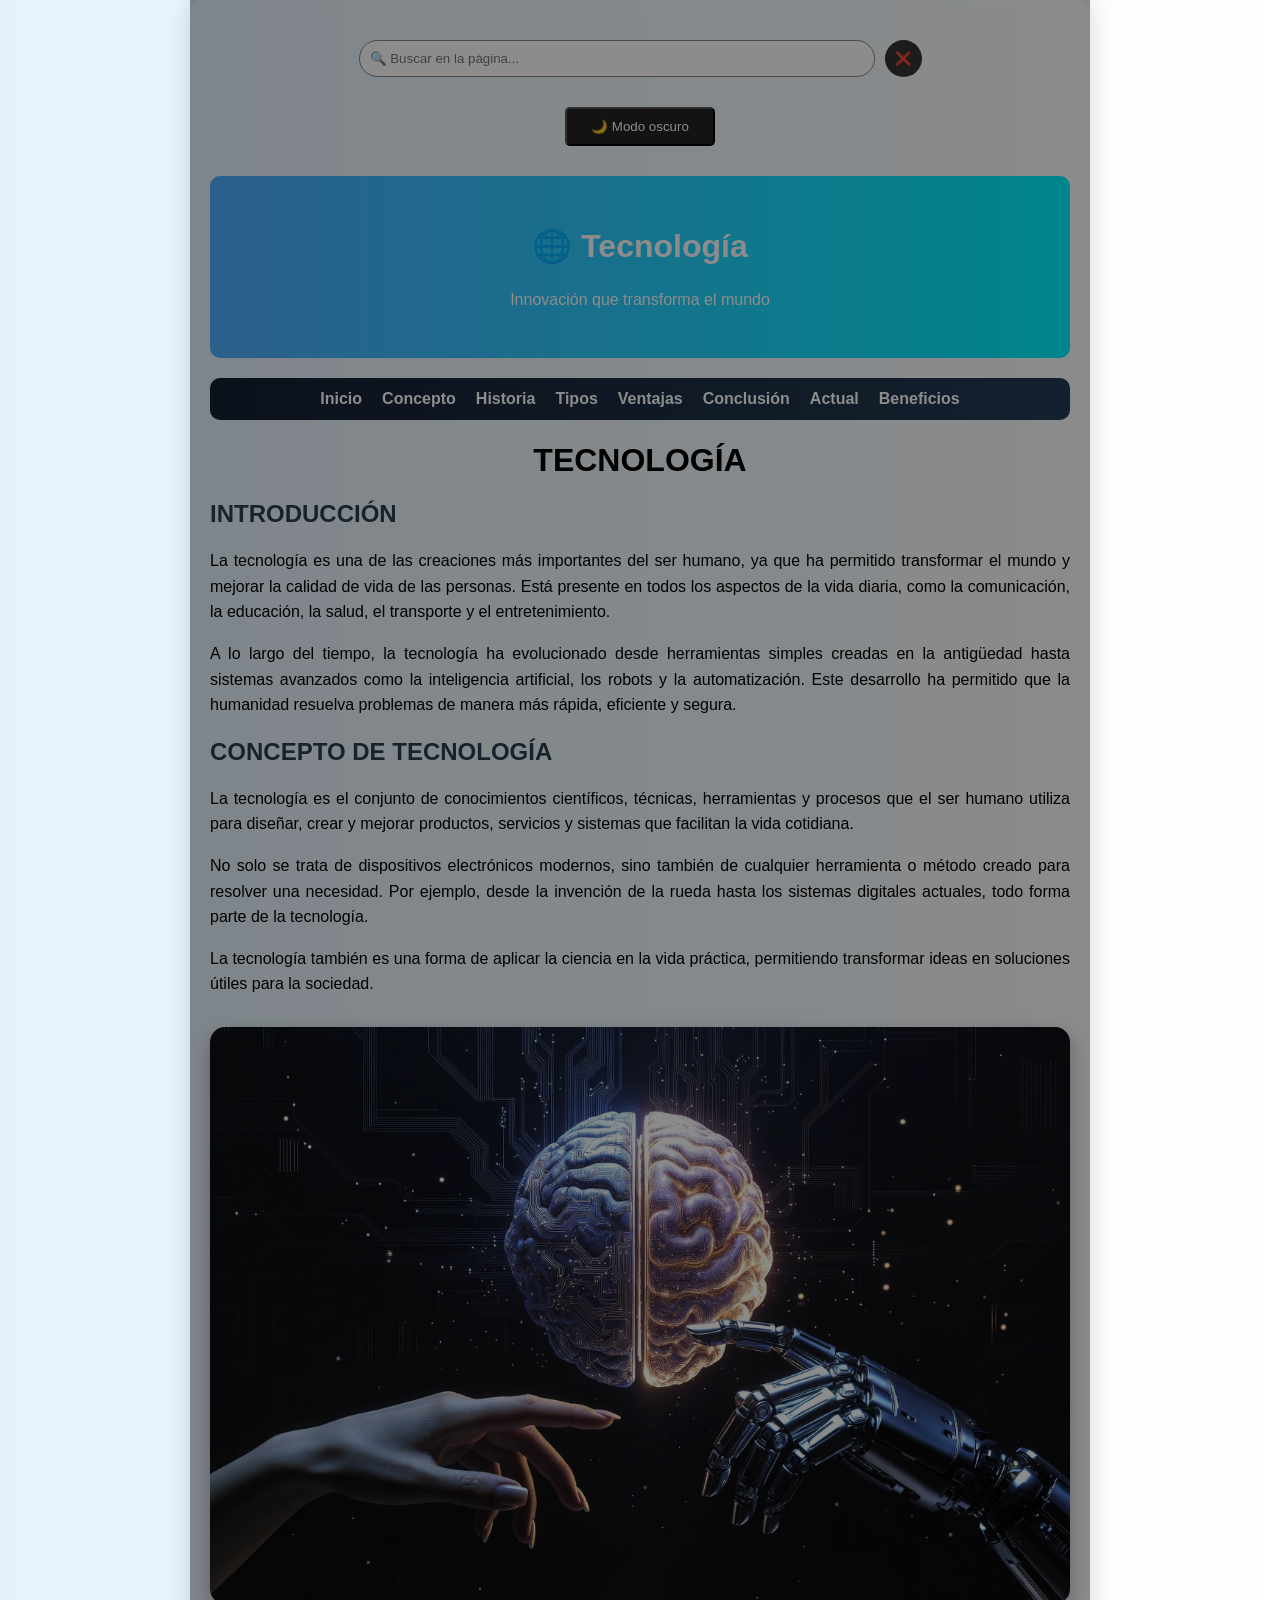
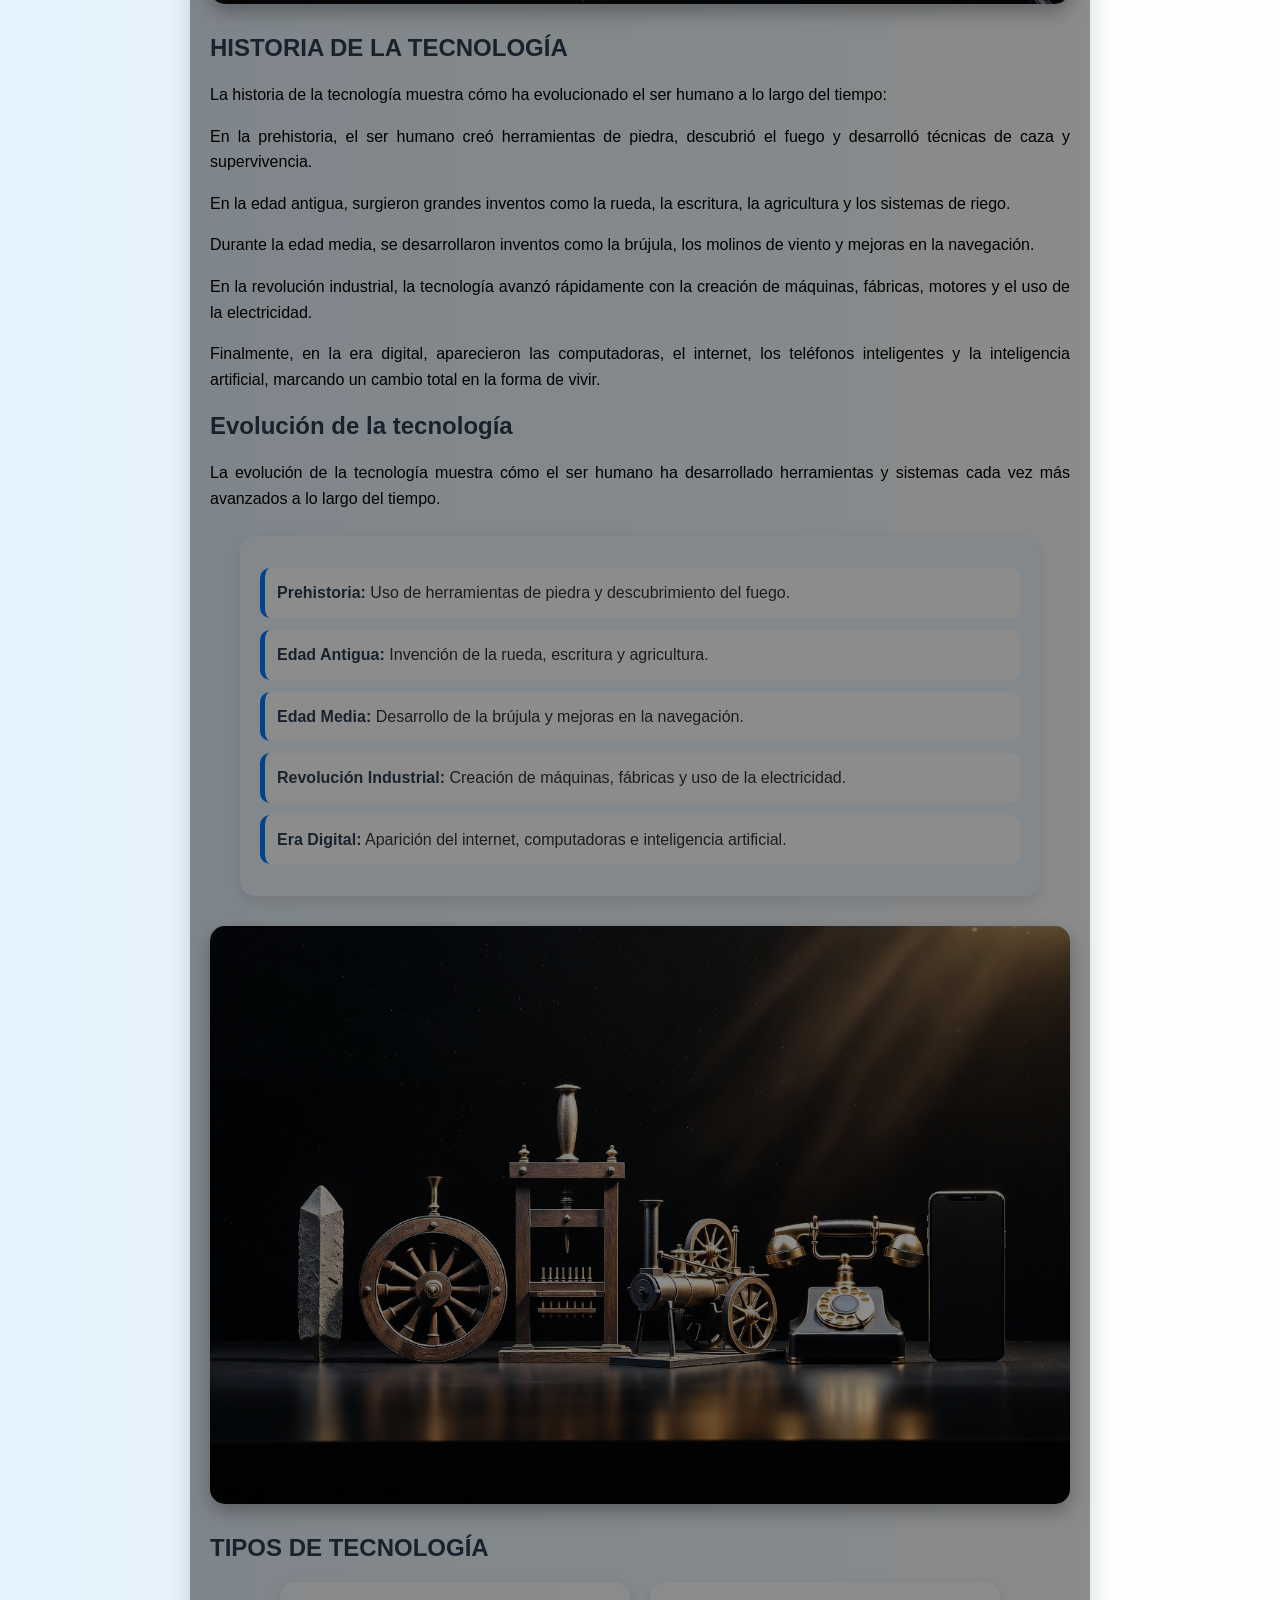
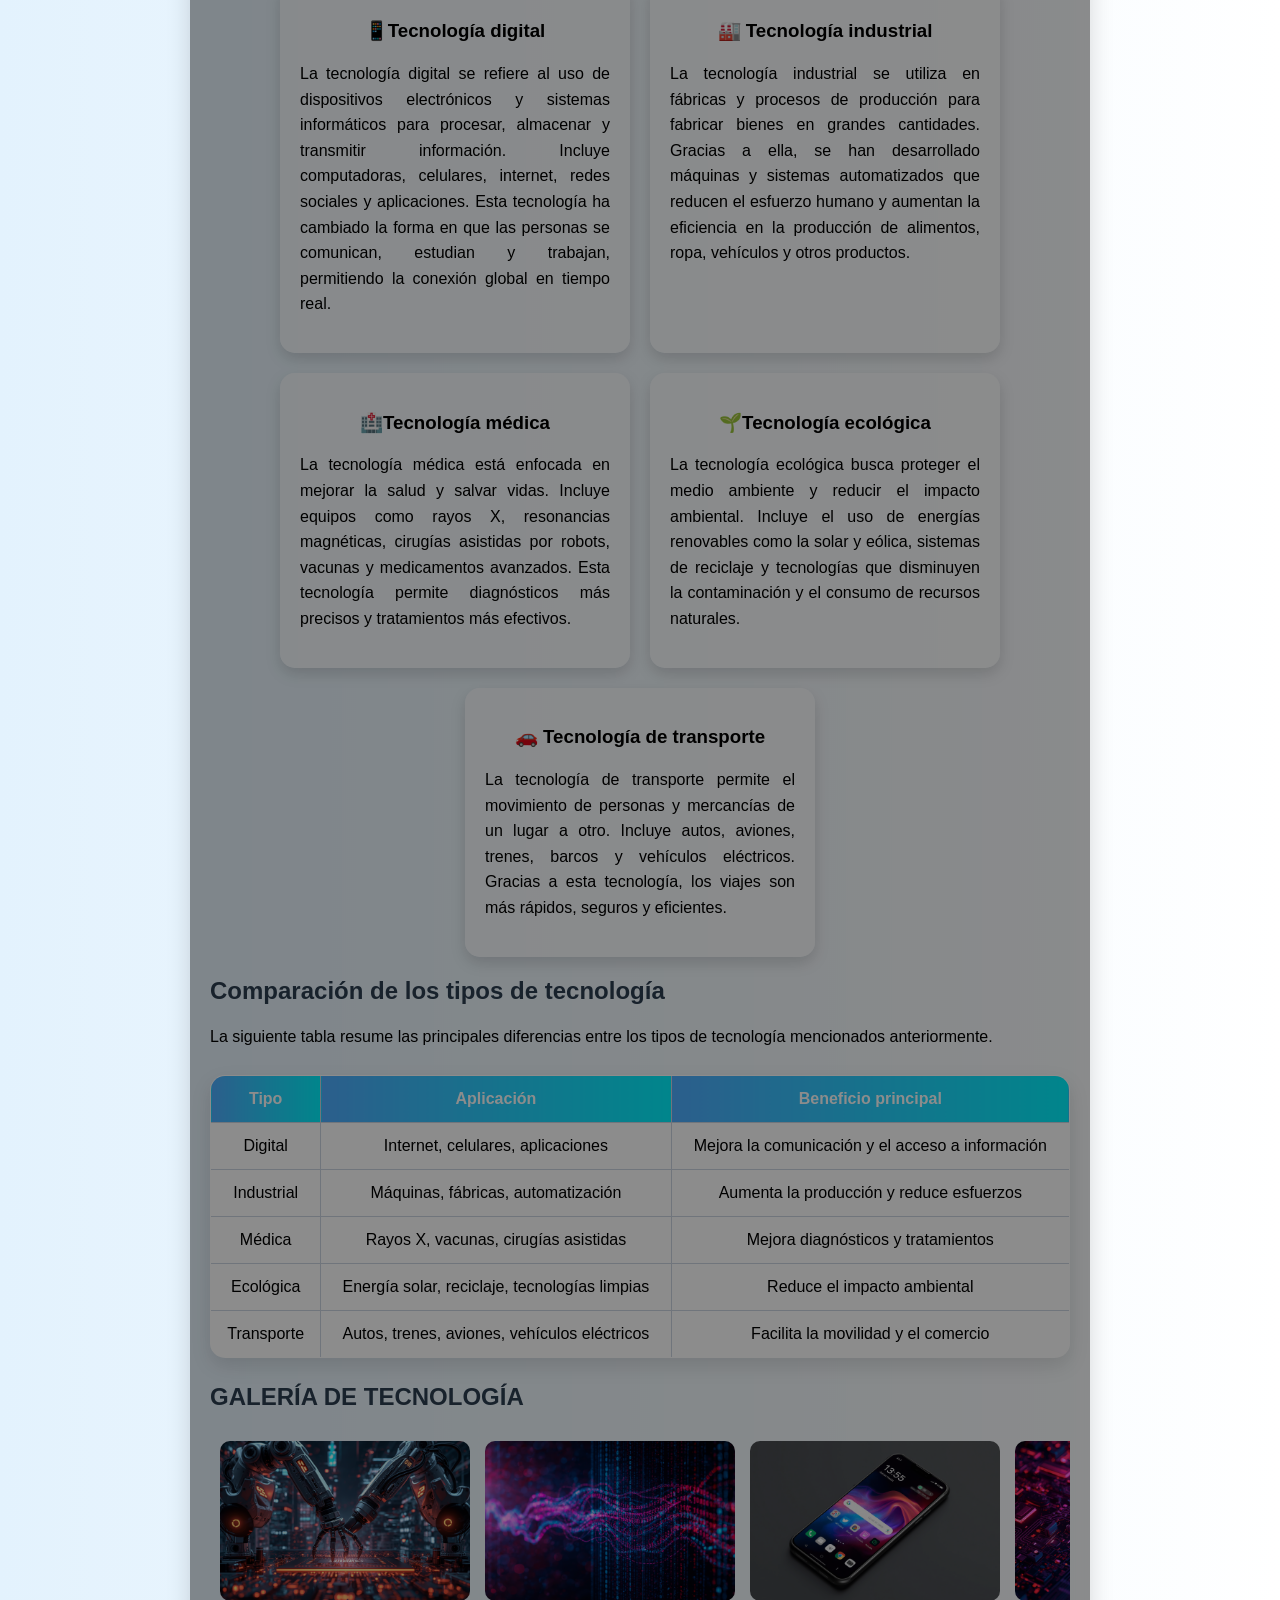
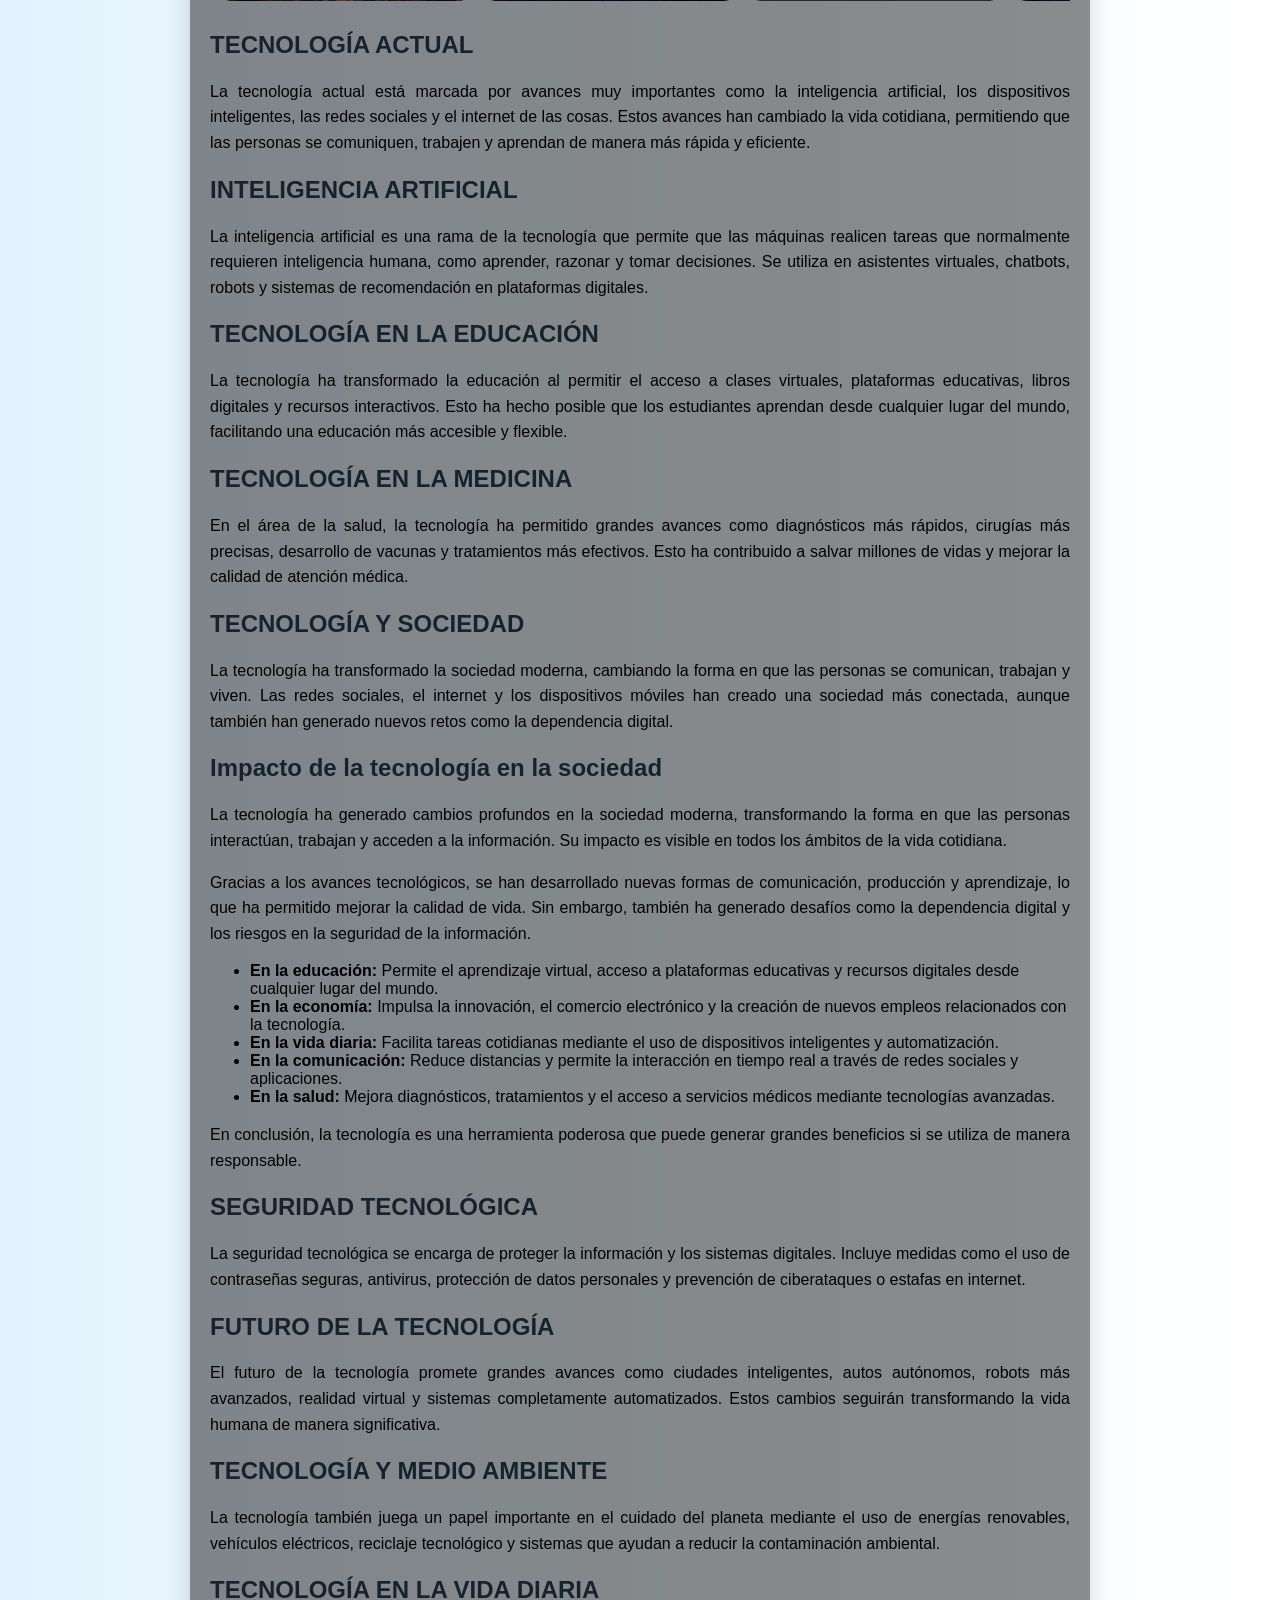
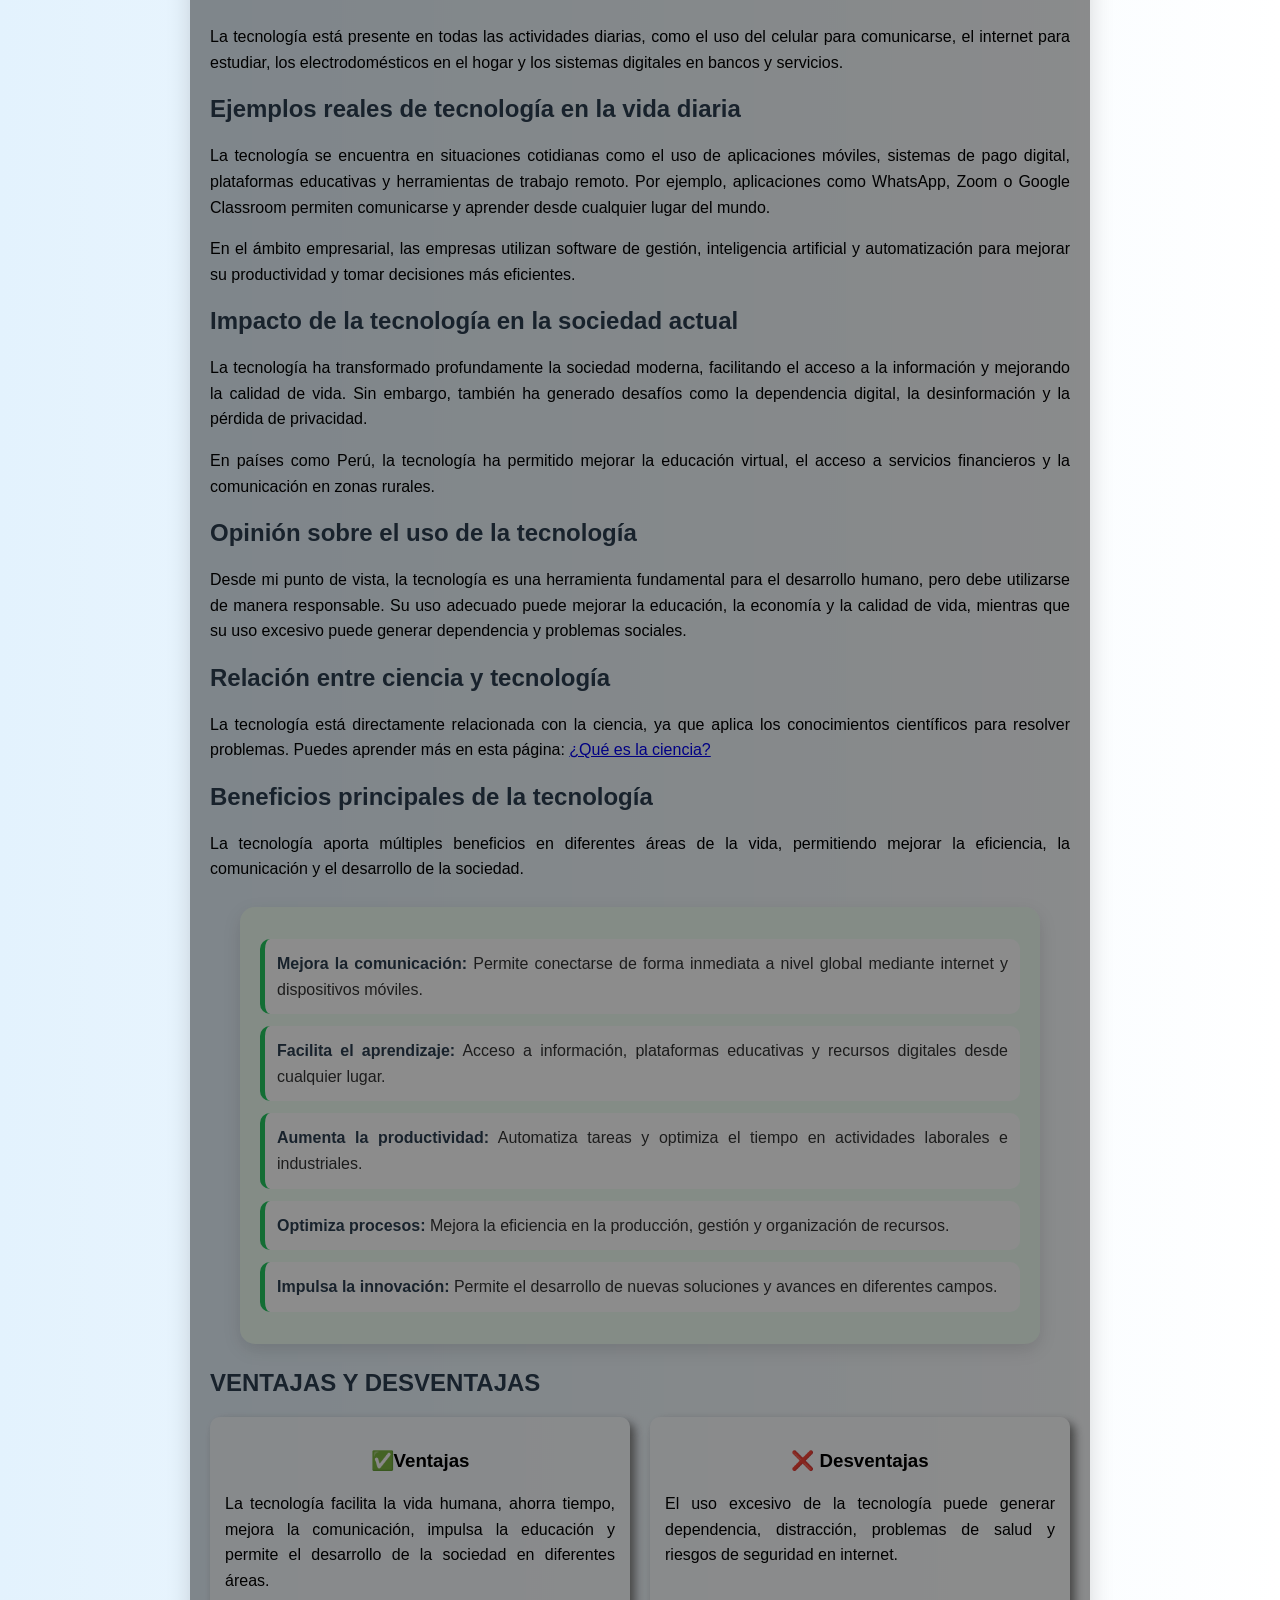
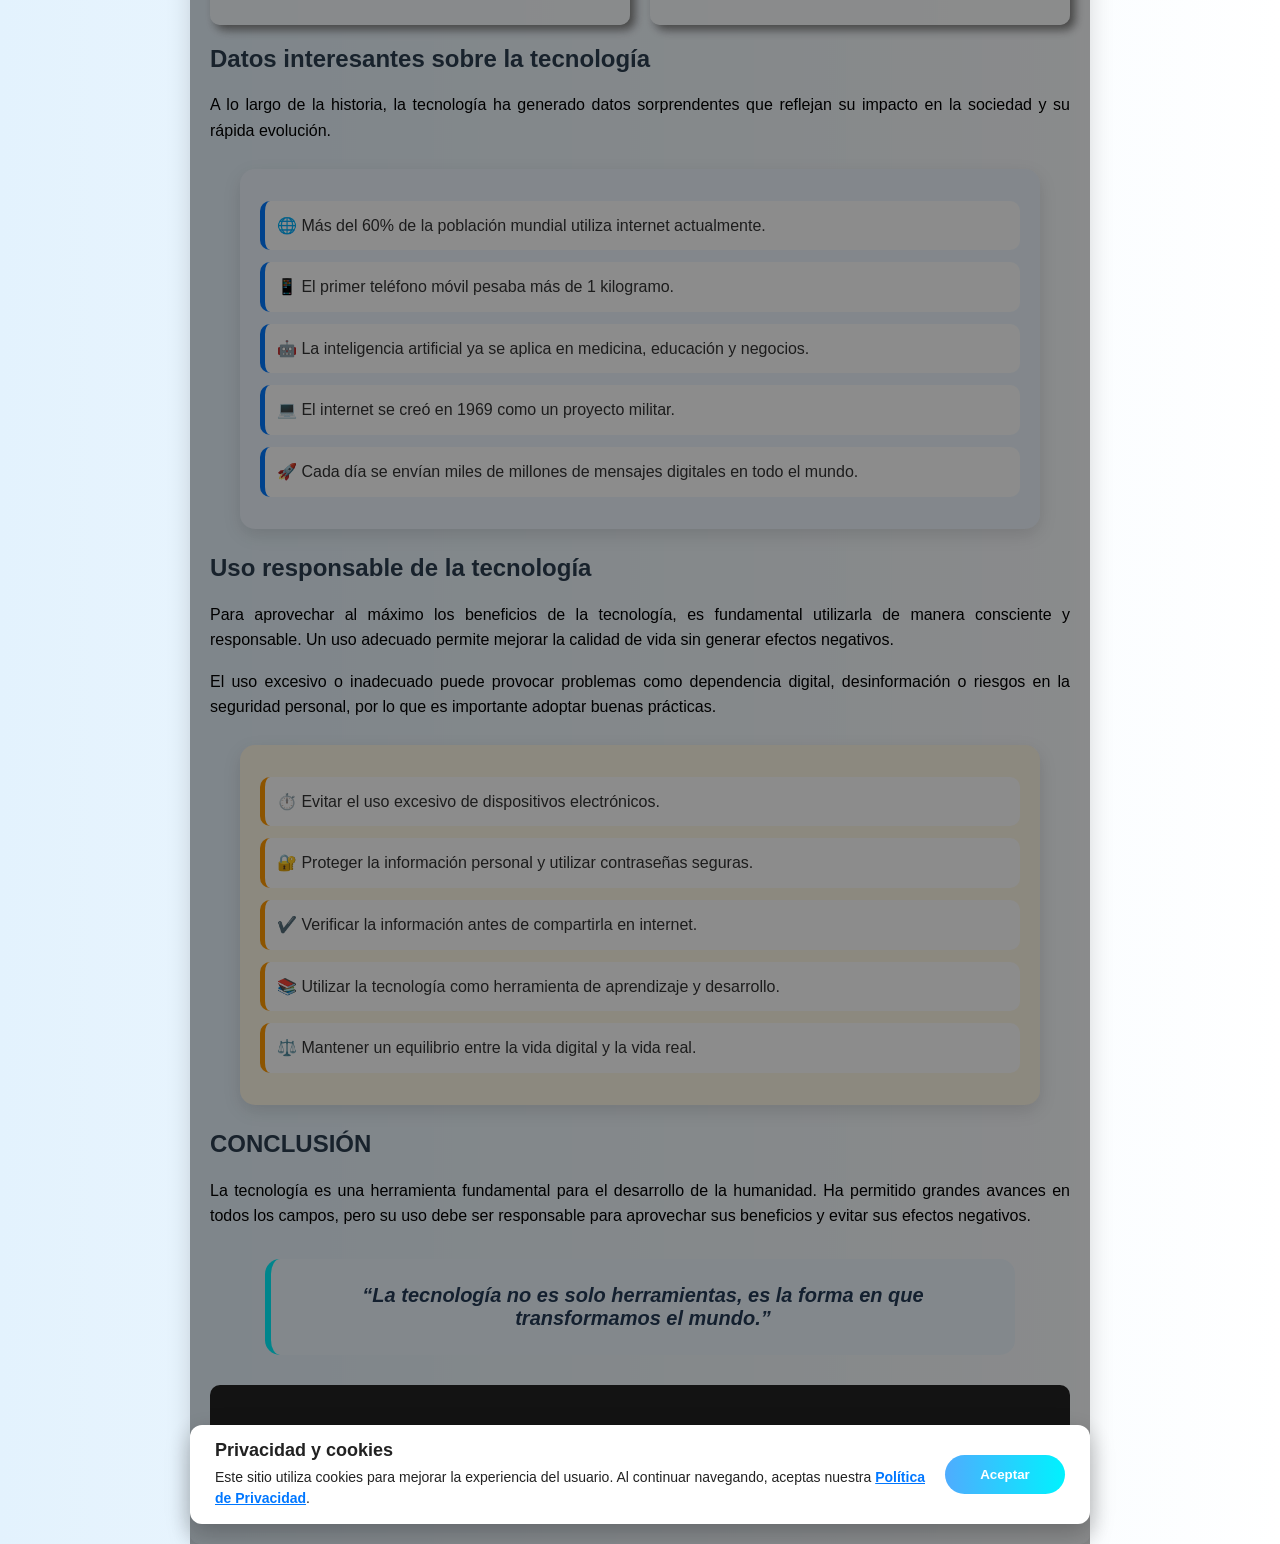
==== index.html @ d9ca6cd4 "Update index.html" ====
<!DOCTYPE html>
<html lang="es">

<head>
<meta charset="UTF-8">
<meta name="viewport" content="width=device-width, initial-scale=1.0">

<title>¿Qué es la tecnología? Concepto, tipos, historia y ejemplos reales</title>

<meta name="description" content="Descubre qué es la tecnología, su historia, tipos y ejemplos reales en la vida diaria. Aprende cómo influye en la educación, salud y sociedad.">

<meta name="keywords" content="qué es la tecnología, tipos de tecnología, historia de la tecnología, ejemplos de tecnología">

<meta name="author" content="TechAndres">

<meta name="robots" content="index, follow">

<link rel="canonical" href="https://tudominio.com/">
<link rel="sitemap" type="application/xml" title="Sitemap" href="sitemap.xml">

<!-- Open Graph -->
<meta property="og:title" content="¿Qué es la tecnología? Explicación completa">
<meta property="og:description" content="Concepto, historia y ejemplos reales de tecnología">
<meta property="og:image" content="tecnologia.jpg">
<meta property="og:type" content="article">

<link rel="stylesheet" href="tecnologia.css">
</head>

<body>
<!-- FONDO OSCURO -->
<div id="fondoCookies"></div>

<!-- BANNER DE COOKIES -->
<div id="cookieBanner" class="cookie-banner">
  <div>
    <strong>Privacidad y cookies</strong>
    <p>
      Este sitio utiliza cookies para mejorar la experiencia del usuario.
      Al continuar navegando, aceptas nuestra
      <a href="privacidad.html">Política de Privacidad</a>.
    </p>
  </div>

  <button onclick="aceptarCookies()">Aceptar</button>
</div>
    <div class="main-container"></div>
    <noscript>Activa JavaScript para una mejor experiencia</noscript>

    <button id="btnTop" aria-label="Volver arriba">⬆</button>

    <div class="buscador-box">
        <input type="text" id="buscador" placeholder="🔍 Buscar en la página..." aria-label="Buscar contenido">
        <button onclick="limpiarBusqueda()">❌</button>
    </div>

    <div id="resultados"></div>

    <button onclick="modoOscuro()" class="btn">🌙 Modo oscuro</button>

    <header class="header">
        <h1>🌐 Tecnología</h1>
        <p class="ino">Innovación que transforma el mundo</p>
    </header>
    <nav>
        <ul>
            <li><a href="#inicio">Inicio</a></li>
            <li><a href="#concepto">Concepto</a></li>
            <li><a href="#historia">Historia</a></li>
            <li><a href="#tipos">Tipos</a></li>
            <li><a href="#ventajas">Ventajas</a></li>
            <li><a href="#conclusion">Conclusión</a></li>
            <li><a href="#actual">Actual</a></li>
            <li><a href="#beneficios">Beneficios</a></li>
        </ul>
    </nav>

    <h1 id="inicio">TECNOLOGÍA</h1>
    <h2>INTRODUCCIÓN</h2>
    <P>La tecnología es una de las creaciones más importantes del ser humano, ya que ha permitido transformar el mundo y mejorar la calidad de vida de las personas. Está presente en todos los aspectos de la vida diaria, como la comunicación, la educación, la salud, el transporte y el entretenimiento.
    </P>
    <P>A lo largo del tiempo, la tecnología ha evolucionado desde herramientas simples creadas en la antigüedad hasta sistemas avanzados como la inteligencia artificial, los robots y la automatización. Este desarrollo ha permitido que la humanidad resuelva problemas de manera más rápida, eficiente y segura.</P>
    <h2 id="concepto">CONCEPTO DE TECNOLOGÍA</h2>
    <P>La tecnología es el conjunto de conocimientos científicos, técnicas, herramientas y procesos que el ser humano utiliza para diseñar, crear y mejorar productos, servicios y sistemas que facilitan la vida cotidiana.</P>
    <P>No solo se trata de dispositivos electrónicos modernos, sino también de cualquier herramienta o método creado para resolver una necesidad. Por ejemplo, desde la invención de la rueda hasta los sistemas digitales actuales, todo forma parte de la tecnología.</P>
    <P>La tecnología también es una forma de aplicar la ciencia en la vida práctica, permitiendo transformar ideas en soluciones útiles para la sociedad.</P>
    <div class="image">
        <img src="tecnologia.jpg" alt="Ejemplo de tecnología moderna en la vida diaria" loading="lazy">
    </div>
    <h2 id="historia">HISTORIA DE LA TECNOLOGÍA</h2>
    <p>La historia de la tecnología muestra cómo ha evolucionado el ser humano a lo largo del tiempo:</p>
    <p>En la prehistoria, el ser humano creó herramientas de piedra, descubrió el fuego y desarrolló técnicas de caza y supervivencia.</p>
    <p>En la edad antigua, surgieron grandes inventos como la rueda, la escritura, la agricultura y los sistemas de riego.</p>
    <p>Durante la edad media, se desarrollaron inventos como la brújula, los molinos de viento y mejoras en la navegación.</p>
    <p>En la revolución industrial, la tecnología avanzó rápidamente con la creación de máquinas, fábricas, motores y el uso de la electricidad.</p>
    <p>Finalmente, en la era digital, aparecieron las computadoras, el internet, los teléfonos inteligentes y la inteligencia artificial, marcando un cambio total en la forma de vivir.</p>
    <h2>Evolución de la tecnología</h2>

    <p>
    La evolución de la tecnología muestra cómo el ser humano ha desarrollado herramientas y sistemas cada vez más avanzados a lo largo del tiempo.
    </p>

    <ul class="timeline">
    <li><strong>Prehistoria:</strong> Uso de herramientas de piedra y descubrimiento del fuego.</li>
    
    <li><strong>Edad Antigua:</strong> Invención de la rueda, escritura y agricultura.</li>
    
    <li><strong>Edad Media:</strong> Desarrollo de la brújula y mejoras en la navegación.</li>
    
    <li><strong>Revolución Industrial:</strong> Creación de máquinas, fábricas y uso de la electricidad.</li>
    
    <li><strong>Era Digital:</strong> Aparición del internet, computadoras e inteligencia artificial.</li>
    </ul>
    <div class="image">
        <img src="historia.jpg" alt="historia">
    </div>
    <h2 id="tipos">TIPOS DE TECNOLOGÍA</h2>
    
    <div class="container">
        <div class="card">
            <h3>📱Tecnología digital</h3>
            <p>La tecnología digital se refiere al uso de dispositivos electrónicos y sistemas informáticos para procesar, almacenar y transmitir información. Incluye computadoras, celulares, internet, redes sociales y aplicaciones. Esta tecnología ha cambiado la forma en que las personas se comunican, estudian y trabajan, permitiendo la conexión global en tiempo real.</p>
        </div>
        <div class="card">
            <h3>🏭 Tecnología industrial</h3>
            <p>La tecnología industrial se utiliza en fábricas y procesos de producción para fabricar bienes en grandes cantidades. Gracias a ella, se han desarrollado máquinas y sistemas automatizados que reducen el esfuerzo humano y aumentan la eficiencia en la producción de alimentos, ropa, vehículos y otros productos.</p>
        </div>
        <div class="card">
            <h3>🏥Tecnología médica</h3>
            <p>La tecnología médica está enfocada en mejorar la salud y salvar vidas. Incluye equipos como rayos X, resonancias magnéticas, cirugías asistidas por robots, vacunas y medicamentos avanzados. Esta tecnología permite diagnósticos más precisos y tratamientos más efectivos.</p>
        </div>
        <div class="card">
            <h3>🌱Tecnología ecológica</h3>
            <p>La tecnología ecológica busca proteger el medio ambiente y reducir el impacto ambiental. Incluye el uso de energías renovables como la solar y eólica, sistemas de reciclaje y tecnologías que disminuyen la contaminación y el consumo de recursos naturales.</p>
        </div>
        <div class="card">
            <h3>🚗 Tecnología de transporte</h3>
            <p>La tecnología de transporte permite el movimiento de personas y mercancías de un lugar a otro. Incluye autos, aviones, trenes, barcos y vehículos eléctricos. Gracias a esta tecnología, los viajes son más rápidos, seguros y eficientes.</p>
        </div>
    </div>
    <!-- tabla -->
    <h2>Comparación de los tipos de tecnología</h2>
    <p>
    La siguiente tabla resume las principales diferencias entre los tipos de tecnología mencionados anteriormente.
    </p>

    <table class="tabla-tech">
    <tr>
        <th>Tipo</th>
        <th>Aplicación</th>
        <th>Beneficio principal</th>
    </tr>
    <tr>
        <td>Digital</td>
        <td>Internet, celulares, aplicaciones</td>
        <td>Mejora la comunicación y el acceso a información</td>
    </tr>
    <tr>
        <td>Industrial</td>
        <td>Máquinas, fábricas, automatización</td>
        <td>Aumenta la producción y reduce esfuerzos</td>
    </tr>
    <tr>
        <td>Médica</td>
        <td>Rayos X, vacunas, cirugías asistidas</td>
        <td>Mejora diagnósticos y tratamientos</td>
    </tr>
    <tr>
        <td>Ecológica</td>
        <td>Energía solar, reciclaje, tecnologías limpias</td>
        <td>Reduce el impacto ambiental</td>
    </tr>
    <tr>
        <td>Transporte</td>
        <td>Autos, trenes, aviones, vehículos eléctricos</td>
        <td>Facilita la movilidad y el comercio</td>
    </tr>
    </table>
    <h2>GALERÍA DE TECNOLOGÍA</h2>
    <div class="galeria-scroll">
        <img src="imagen4.png" alt="tecnología 1">
        <img src="imagen5.png" alt="tecnología 2">
        <img src="imagen6.png" alt="tecnología 3">
        <img src="imagen7.png" alt="tecnología 4">
    </div>
    <h2>TECNOLOGÍA ACTUAL</h2>
    <P>La tecnología actual está marcada por avances muy importantes como la inteligencia artificial, los dispositivos inteligentes, las redes sociales y el internet de las cosas. Estos avances han cambiado la vida cotidiana, permitiendo que las personas se comuniquen, trabajen y aprendan de manera más rápida y eficiente.</P>
    <h2>INTELIGENCIA ARTIFICIAL</h2>
    <P>La inteligencia artificial es una rama de la tecnología que permite que las máquinas realicen tareas que normalmente requieren inteligencia humana, como aprender, razonar y tomar decisiones. Se utiliza en asistentes virtuales, chatbots, robots y sistemas de recomendación en plataformas digitales.</P>
    <h2>TECNOLOGÍA EN LA EDUCACIÓN</h2>
    <P>La tecnología ha transformado la educación al permitir el acceso a clases virtuales, plataformas educativas, libros digitales y recursos interactivos. Esto ha hecho posible que los estudiantes aprendan desde cualquier lugar del mundo, facilitando una educación más accesible y flexible.</P>
    
    <h2>TECNOLOGÍA EN LA MEDICINA</h2>
    <P>En el área de la salud, la tecnología ha permitido grandes avances como diagnósticos más rápidos, cirugías más precisas, desarrollo de vacunas y tratamientos más efectivos. Esto ha contribuido a salvar millones de vidas y mejorar la calidad de atención médica.</P>
    <h2>TECNOLOGÍA Y SOCIEDAD</h2>
    <p>La tecnología ha transformado la sociedad moderna, cambiando la forma en que las personas se comunican, trabajan y viven. Las redes sociales, el internet y los dispositivos móviles han creado una sociedad más conectada, aunque también han generado nuevos retos como la dependencia digital.</P>
    <h2>Impacto de la tecnología en la sociedad</h2>

    <p>
    La tecnología ha generado cambios profundos en la sociedad moderna, transformando la forma en que las personas interactúan, trabajan y acceden a la información. Su impacto es visible en todos los ámbitos de la vida cotidiana.
    </p>

    <p>
    Gracias a los avances tecnológicos, se han desarrollado nuevas formas de comunicación, producción y aprendizaje, lo que ha permitido mejorar la calidad de vida. Sin embargo, también ha generado desafíos como la dependencia digital y los riesgos en la seguridad de la información.
    </p>

    <ul>
    <li><strong>En la educación:</strong> Permite el aprendizaje virtual, acceso a plataformas educativas y recursos digitales desde cualquier lugar del mundo.</li>
    
    <li><strong>En la economía:</strong> Impulsa la innovación, el comercio electrónico y la creación de nuevos empleos relacionados con la tecnología.</li>
    
    <li><strong>En la vida diaria:</strong> Facilita tareas cotidianas mediante el uso de dispositivos inteligentes y automatización.</li>
    
    <li><strong>En la comunicación:</strong> Reduce distancias y permite la interacción en tiempo real a través de redes sociales y aplicaciones.</li>
    
    <li><strong>En la salud:</strong> Mejora diagnósticos, tratamientos y el acceso a servicios médicos mediante tecnologías avanzadas.</li>
    </ul>
    <p>
    En conclusión, la tecnología es una herramienta poderosa que puede generar grandes beneficios si se utiliza de manera responsable.
    </p>
    <h2>SEGURIDAD TECNOLÓGICA</h2>
    <p>La seguridad tecnológica se encarga de proteger la información y los sistemas digitales. Incluye medidas como el uso de contraseñas seguras, antivirus, protección de datos personales y prevención de ciberataques o estafas en internet.</p>
    <h2>FUTURO DE LA TECNOLOGÍA</h2>
    <P>El futuro de la tecnología promete grandes avances como ciudades inteligentes, autos autónomos, robots más avanzados, realidad virtual y sistemas completamente automatizados. Estos cambios seguirán transformando la vida humana de manera significativa.</P>
    <h2>TECNOLOGÍA Y MEDIO AMBIENTE</h2>
    <P>La tecnología también juega un papel importante en el cuidado del planeta mediante el uso de energías renovables, vehículos eléctricos, reciclaje tecnológico y sistemas que ayudan a reducir la contaminación ambiental.</P>
    <h2>TECNOLOGÍA EN LA VIDA DIARIA</h2>
    <p>La tecnología está presente en todas las actividades diarias, como el uso del celular para comunicarse, el internet para estudiar, los electrodomésticos en el hogar y los sistemas digitales en bancos y servicios.</p>
    <h2>Ejemplos reales de tecnología en la vida diaria</h2>

    <p>
    La tecnología se encuentra en situaciones cotidianas como el uso de aplicaciones móviles, sistemas de pago digital, plataformas educativas y herramientas de trabajo remoto. Por ejemplo, aplicaciones como WhatsApp, Zoom o Google Classroom permiten comunicarse y aprender desde cualquier lugar del mundo.
    </p>
    
    <p>
    En el ámbito empresarial, las empresas utilizan software de gestión, inteligencia artificial y automatización para mejorar su productividad y tomar decisiones más eficientes.
    </p>
    <h2>Impacto de la tecnología en la sociedad actual</h2>

    <p>
    La tecnología ha transformado profundamente la sociedad moderna, facilitando el acceso a la información y mejorando la calidad de vida. Sin embargo, también ha generado desafíos como la dependencia digital, la desinformación y la pérdida de privacidad.
    </p>

    <p>
    En países como Perú, la tecnología ha permitido mejorar la educación virtual, el acceso a servicios financieros y la comunicación en zonas rurales.
    </p>
    <h2>Opinión sobre el uso de la tecnología</h2>

    <p>
    Desde mi punto de vista, la tecnología es una herramienta fundamental para el desarrollo humano, pero debe utilizarse de manera responsable. Su uso adecuado puede mejorar la educación, la economía y la calidad de vida, mientras que su uso excesivo puede generar dependencia y problemas sociales.
    </p>
    <h2>Relación entre ciencia y tecnología</h2>

    <p>
    La tecnología está directamente relacionada con la ciencia, ya que aplica los conocimientos científicos para resolver problemas. 
    Puedes aprender más en esta página:
    <a href="ciencia.html">¿Qué es la ciencia?</a>
    </p>
    <h2>Beneficios principales de la tecnología</h2>

    <p>
    La tecnología aporta múltiples beneficios en diferentes áreas de la vida, permitiendo mejorar la eficiencia, la comunicación y el desarrollo de la sociedad.
    </p>

    <ul class="beneficios">
    <li><strong>Mejora la comunicación:</strong> Permite conectarse de forma inmediata a nivel global mediante internet y dispositivos móviles.</li>
    
    <li><strong>Facilita el aprendizaje:</strong> Acceso a información, plataformas educativas y recursos digitales desde cualquier lugar.</li>
    
    <li><strong>Aumenta la productividad:</strong> Automatiza tareas y optimiza el tiempo en actividades laborales e industriales.</li>
    
    <li><strong>Optimiza procesos:</strong> Mejora la eficiencia en la producción, gestión y organización de recursos.</li>
    
    <li><strong>Impulsa la innovación:</strong> Permite el desarrollo de nuevas soluciones y avances en diferentes campos.</li>
    </ul>
    <h2 id="ventajas">VENTAJAS Y DESVENTAJAS</h2>
    <div class="contenedor">
        <div class="rom">
            <h3>✅Ventajas</h3>
            <p>La tecnología facilita la vida humana, ahorra tiempo, mejora la comunicación, impulsa la educación y permite el desarrollo de la sociedad en diferentes áreas.</p>
        </div>
        <div class="rom">
            <h3>❌ Desventajas</h3>
            <p>El uso excesivo de la tecnología puede generar dependencia, distracción, problemas de salud y riesgos de seguridad en internet.</p>
        </div>
    </div>
    <h2>Datos interesantes sobre la tecnología</h2>

    <p>
    A lo largo de la historia, la tecnología ha generado datos sorprendentes que reflejan su impacto en la sociedad y su rápida evolución.
    </p>

    <ul class="datos">
    <li>🌐 Más del 60% de la población mundial utiliza internet actualmente.</li>
    
    <li>📱 El primer teléfono móvil pesaba más de 1 kilogramo.</li>
    
    <li>🤖 La inteligencia artificial ya se aplica en medicina, educación y negocios.</li>
    
    <li>💻 El internet se creó en 1969 como un proyecto militar.</li>
    
    <li>🚀 Cada día se envían miles de millones de mensajes digitales en todo el mundo.</li>
    </ul>
    <h2>Uso responsable de la tecnología</h2>

    <p>
    Para aprovechar al máximo los beneficios de la tecnología, es fundamental utilizarla de manera consciente y responsable. Un uso adecuado permite mejorar la calidad de vida sin generar efectos negativos.
    </p>

    <p>
    El uso excesivo o inadecuado puede provocar problemas como dependencia digital, desinformación o riesgos en la seguridad personal, por lo que es importante adoptar buenas prácticas.
    </p>

    <ul class="responsable">
    <li>⏱️ Evitar el uso excesivo de dispositivos electrónicos.</li>
    
    <li>🔐 Proteger la información personal y utilizar contraseñas seguras.</li>
    
    <li>✔️ Verificar la información antes de compartirla en internet.</li>
    
    <li>📚 Utilizar la tecnología como herramienta de aprendizaje y desarrollo.</li>
    
    <li>⚖️ Mantener un equilibrio entre la vida digital y la vida real.</li>
    </ul>
    <h2 id="conclusion">CONCLUSIÓN</h2>
    <p>La tecnología es una herramienta fundamental para el desarrollo de la humanidad. Ha permitido grandes avances en todos los campos, pero su uso debe ser responsable para aprovechar sus beneficios y evitar sus efectos negativos.</p>
    <blockquote>
    “La tecnología no es solo herramientas, es la forma en que transformamos el mundo.”
    </blockquote>
    <footer>
        <p>© 2026 - Página de Tecnología</p>
        
        <p>
            <a href="privacidad.html">Política de privacidad</a>
            <a href="terminos.html">Términos y condiciones</a>
        </p>
    </footer>
    <div id="barra"></div>
    <script>
    const input = document.getElementById("buscador");
    const resultados = document.getElementById("resultados");
    //Guardar contenido REAL
    let contenidoOriginal = new Map();
    document.querySelectorAll("p, h2, h3").forEach(el => {
        contenidoOriginal.set(el, el.innerHTML);
    });
    input.addEventListener("keyup", buscarTexto);
    function buscarTexto() {
        let texto = input.value.toLowerCase();
        resultados.innerHTML = "";
        if (texto === "") {
            restaurarContenido();
            return;
        } 
        let encontrados = 0;
        document.querySelectorAll("p, h2, h3").forEach(el => {
            let contenido = el.textContent.toLowerCase();
            if (contenido.includes(texto)) {
                encontrados++;

                //crear resultado
                let item = document.createElement("div");
                item.classList.add("item-resultado");
                item.textContent = el.textContent;

                //scroll al hacer click
                item.onclick = () => {
                    el.scrollIntoView({ behavior: "smooth", block: "center"});
                };

                resultados.appendChild(item);

                //resaltar texto
                let original = contenidoOriginal.get(el);
                let textoSeguro = texto.replace(/[.*+?^${}()|[\]\\]/g, "\\$&");
                let regex = new RegExp(`(${textoSeguro})`, "gi");

                el.innerHTML = original.replace(regex, "<span class='resaltado'>$1</span>");
            } else {
                el.innerHTML = contenidoOriginal.get(el);
            }
        });

        if (encontrados === 0) {
            resultados.innerHTML ="<p>No se encontraron resultados</p>";
        }
    }
    function limpiarBusqueda() {
        input.value = "";
        resultados.innerHTML = "";
        restaurarContenido();
    }
    function restaurarContenido() {
        contenidoOriginal.forEach((valor, el) => {
            el.innerHTML = valor;
        });
    }
    </script>
    <script>
    function modoOscuro() {
        document.body.classList.toggle("dark");

        if (document.body.classList.contains("dark")) {
            localStorage.setItem("modo", "oscuro");
        } else {
            localStorage.setItem("modo", "claro");
        }
    }
    window.onload = () => {
        if (localStorage.getItem("modo") === "oscuro"){
            document.body.classList.add("dark");
        }
    };
    </script>
    <script>
    let btn = document.getElementById("btnTop");

    window.addEventListener("scroll", () =>{
        if (document.documentElement.scrollTop > 200) {
            btn.style.display = "block";
        } else {
            btn.style.display = "none";
        }
    });
    btn.onclick = function(){
        window.scrollTo({ top: 0, behavior: "smooth"});
    };
    </script>
    <script>
    window.addEventListener("scroll", ()=> {
        let scrollTop = document.documentElement.scrollTop;
        let altura = document.documentElement.scrollHeight - document.documentElement.clientHeight;
        let progreso = (scrollTop/altura)*100;

        document.getElementById("barra").style.width = progreso + "%"
    });
    </script>
    <script>
    const elementos = document.querySelectorAll("h2, p, .card, .rom, img");
    elementos.forEach(el=> {
        el.classList.add("animar");
    });
    window.addEventListener("scroll", ()=> {
        elementos.forEach(el => {
            let rect = el.getBoundingClientRect();
            
            if (rect.top < window.innerHeight -50){
                el.classList.add("visible")
            }
        });
    });
    </script>


<style>
#fondoCookies {
    position: fixed;
    top: 0;
    left: 0;
    width: 100%;
    height: 100%;
    background: rgba(0,0,0,0.45);
    z-index: 9998;
    pointer-events: none; /* ✔ evita bloquear clics */
}

.cookie-banner {
    position: fixed;
    bottom: 20px;              /* separación del borde */
    left: 50%;
    transform: translateX(-50%);

    width: 100%;
    max-width: 900px;          /* 👈 MISMO ANCHO QUE TU PÁGINA */

    z-index: 999999;

    background: white;
    color: #222;

    padding: 15px 25px;
    border-radius: 12px;       /* 👈 estilo más elegante */

    box-shadow: 0 8px 25px rgba(0,0,0,0.25);

    display: flex;
    justify-content: space-between;
    align-items: center;
    gap: 20px;
}
@keyframes aparecer {
    from {
        transform: translateY(100%);
        opacity: 0;
    }
    to {
        transform: translateY(0);
        opacity: 1;
    }
}

.cookie-banner strong {
    font-size: 18px;
}

.cookie-banner p {
    margin: 6px 0 0;
    font-size: 14px;
    line-height: 1.5;
}

.cookie-banner a {
    color: #0077ff;
    font-weight: bold;
}

.cookie-banner button {
    border: none;
    background: linear-gradient(to right, #4facfe, #00f2fe);
    color: white;
    padding: 12px 26px;
    border-radius: 25px;
    font-weight: bold;
    cursor: pointer;
    min-width: 120px;
}

.cookie-banner button:hover {
    transform: scale(1.05);
}

@media (max-width: 600px) {
    .cookie-banner {
        flex-direction: column;
        text-align: center;
        padding: 20px;
    }
}

</style>
<script>
function aceptarCookies() {
    localStorage.setItem("cookiesAceptadas", "si");

    const banner = document.getElementById("cookieBanner");
    if (banner) banner.style.display = "none";
}
</script>

</script>
</body>
</html>
---- tecnologia.css ----
body {
    font-family: Arial, Helvetica, sans-serif;/* Tipo de letra */
    padding: 20px;
    margin: auto;
    max-width: 900px;
     /*color de fondo*/
    color: black; /* color del texto*/
    box-shadow: 0px 0px 25px rgba(0, 0, 0, 0.15);
    border-radius: 10px;
    background: linear-gradient(to right, #e3f2fd, #ffffff);
    -webkit-font-smoothing: antialiased;
    backdrop-filter: blur(6px);
    transition: background 0.4s, color 0.4s;
}
.header {
    text-align: center;
    padding: 30px 20px;
    background: linear-gradient(to right, #4facfe, #00f2fe);
    color: white;
    border-radius: 10px;
    margin-bottom: 20px;
}
.ino {
    text-align: center;
}
h1 {
    text-align: center; /* centra el texto*/
}
.image {
    display: flex;
    justify-content: center;
    margin: 30px 0;
}
.extra {
    display: none;
}
.image img {
    max-width: 100%;
    border-radius: 15px;
    box-shadow: 0px 8px 20px rgba(0, 0, 0, 0.3);
    transition: 0.3s;
}
.image img:hover {
    transform: scale(1.03);
}
h2 {
    margin-top: 20px; /* espacio arriba del texto*/
    color: #2c3e50;
}
p {
    text-align: justify; /*Alinea el texto como en libros*/
    line-height: 1.6;/* espacio entre lineas (mejora lectura)*/
}
.container {
    display: flex;
    flex-wrap: wrap;
    justify-content: center;
    gap: 20px;
}
.card {
    flex: 1 1 300px;
    max-width: 350px;
    background-color: #eef1f5;
    padding: 20px;
    border-radius: 15px;
    box-shadow: 0px 6px 15px rgba(0, 0, 0, 0.15);
    transition: all 0.3s ease;
}
.card:hover {
    transform: translateY(-10px) scale(1.03) rotate(5deg);
}
/* efecto de tarjeta*/
.contenedor {
    display: flex;
    justify-content: space-between;
    gap: 20px;
}  
.rom {
    background-color: #eef1f5;
    padding: 15px;
    border-radius: 10px;
    box-shadow: 5px 5px 10px gray;
    transition: 0.3s;
    width: 50%;
}
.card, .rom {
    transition: all 0.3s ease;
    background: rgba(255, 255, 255, 0.6);
    backdrop-filter: blur(10px);
}
.rom:hover {
    transform: translateY(-10px);
    box-shadow: 10px 10px 20px black;
}
.card:hover, .rom:hover {
    transform: translateY(-8px) scale(1.02);
    box-shadow: 0px 10px 25px rgba(0, 0, 0, 0.3);
}
h3 {
    text-align: center;
}
nav {
    background: linear-gradient(to right, #141e30, #243b55);
    padding: 12px;
    position: sticky;
    top: 0;
    border-radius: 10px;
    z-index: 1000;
}
nav ul {
    list-style: none;
    display: flex;
    justify-content: center;
    gap: 20px;
    margin: 0;
    padding: 0;
}
nav ul li a {
    color: white;
    text-decoration: none;
    font-weight: bold;
    transition: 0.3s;
    position: relative;
}
nav ul li a::after {
    content: "";
    position: absolute;
    width: 0%;
    height: 2px;
    background: #00f2fe;
    left: 0;
    bottom: -3px;
    transition: 0.3s;
}
nav ul li a:hover {
    color: #00f2fe;
    transform: scale(1.1);
}
nav ul li a:hover::after {
    width: 100%;
}
.galeria-scroll {
    display: flex;
    overflow-x: auto;
    gap: 15px;
    padding: 10px;
    scroll-behavior: smooth;
    scroll-snap-type: x mandatory;
    scroll-padding: 10px;
}
.galeria-scroll img {
    min-width: 250px;
    height: 160px;
    object-fit: cover;
    border-radius: 10px;
    flex: 0 0 auto;
    transition: 0.3s;
    scroll-snap-align: center;
}
.galeria-scroll img:hover {
    transform: scale(1.05);
}
.galeria-scroll::-webkit-scrollbar{
    display: none;
}
.card, .rom, .image img, .galeria-scroll, .btn{
    transition: all 0.3s ease;
}
img {
    display: block;
}
.btn {
    display: block;
    width: 150px;
    margin: 30px auto;
    padding: 10px;
    text-align: center;
    background-color: #222;
    color: white;
    text-decoration: none;
    border-radius: 5px;
    cursor: pointer;
}
.btn:hover {
    background-color: black;
    transform: scale(1.05);
}
footer {
    margin-top: 30px;
    padding: 20px;
    text-align: center;
    background-color: #222;
    color: white;
    border-radius: 10px;
}
html {
    scroll-behavior: smooth;
}
.dark {
    background: linear-gradient(to right, #0f2027, #203a43, #2c5364);
    color: white;
}
.dark h2 {
    color: #00f2fe;
}
.dark .card, .dark .rom, .dark nav, .dark footer {
    background-color: #1e1e1e;
}
.dark .card, .dark .rom, .dark .item-resultado {
    background: #1e1e1e;
    color: white;
}
.dark nav {
    background: black;
}
.dark footer {
    background: black;
}
.buscador-box {
    display: flex;
    justify-content: center;
    gap: 10px;
    margin: 20px 0;
}
#buscador {
    width: 60%;
    padding: 10px;
    outline: none;
    border-radius: 20px;
    border: 1px solid gray;
}
#buscador:focus {
    border-color: #00f2fe;
    box-shadow: 0px 0px 10px #00f2fe;
}
.buscador-box button {
    padding: 10px;
    border-radius: 50%;
    border: none;
    background: #333;
    color: white;
    cursor: pointer;
}
#resultados {
    max-width: 800px;
    margin: auto;
}
.item-resultado {
    background: #eef1f5;
    padding: 10px;
    margin: 5px 0;
    border-radius: 10px;
    cursor: pointer;
    transition: 0.3s;
}
.item-resultado:hover {
    background: #dce3ea;
}
.resaltado {
    background-color: yellow;
    font-weight: bold;
}
#btnTop {
    position: fixed;
    bottom: 20px;
    right: 20px;
    background: #222;
    color: white;
    border: none;
    padding: 12px 15px;
    border-radius: 50%;
    cursor: pointer;
    display: none;
    z-index: 1000;
    box-shadow: 0px 4px 15px rgba(0, 0, 0, 0.4);
    transition:0.3s;
    transition: all 0.3s ease, transform 0.4s;
}
#btnTop:hover {
    background: black;
    transform: scale(1.2) rotate(10deg);
}
#barra {
    position: fixed;
    top: 0;
    left: 0;
    height: 5px;
    background: #00f2fe;
    width: 0%;
    z-index: 2000;
}

* {
    box-sizing: border-box;
}
@media (max-width: 600px){
    .contenedor {
        flex-direction: column;
    }
    .rom {
        width: 100%;
    }
    .container {
        flex-direction: column;
        align-items: center;
    }
}
.tabla-tech {
    width: 100%;
    border-collapse: collapse;
    margin: 25px auto;
    background: white;
    border-radius: 15px;
    overflow: hidden;
    box-shadow: 0 8px 20px rgba(0,0,0,0.12);
}

.tabla-tech th {
    background: linear-gradient(to right, #4facfe, #00f2fe);
    color: white;
    padding: 14px;
    text-align: center;
}

.tabla-tech td {
    padding: 14px;
    border-bottom: 1px solid #ddd;
    text-align: center;
}

.tabla-tech tr:hover {
    background: #eef7ff;
}

/* LISTAS PROFESIONALES */
.timeline,
.beneficios,
.datos,
.responsable {
    max-width: 800px;
    margin: 25px auto;
    padding: 20px;
    border-radius: 15px;
    list-style: none;
    box-shadow: 0 6px 18px rgba(0,0,0,0.12);
}

.timeline {
    background: #eef7ff;
}

.beneficios {
    background: #f0fff4;
}

.datos {
    background: #eef6ff;
}

.responsable {
    background: #fff8e6;
}

.timeline li,
.beneficios li,
.datos li,
.responsable li {
    margin: 12px 0;
    padding: 12px;
    border-radius: 10px;
    background: white;
    line-height: 1.6;
    transition: 0.3s;
}

.timeline li {
    border-left: 5px solid #0077ff;
}

.beneficios li {
    border-left: 5px solid #22c55e;
}

.datos li {
    border-left: 5px solid #0077ff;
}

.responsable li {
    border-left: 5px solid #ff9800;
}

.timeline li:hover,
.beneficios li:hover,
.datos li:hover,
.responsable li:hover {
    transform: translateX(6px);
    box-shadow: 0 5px 15px rgba(0,0,0,0.12);
}

/* FRASE FINAL */
blockquote {
    margin: 30px auto;
    padding: 25px;
    max-width: 750px;
    text-align: center;
    font-size: 20px;
    font-weight: bold;
    font-style: italic;
    color: #243b55;
    background: #eef7ff;
    border-left: 6px solid #00f2fe;
    border-radius: 15px;
}

/* MODO OSCURO PARA NUEVAS SECCIONES */
.dark .tabla-tech {
    background: #1e1e1e;
    color: white;
}

.dark .tabla-tech td {
    border-bottom: 1px solid #444;
}

.dark .tabla-tech tr:hover {
    background: #2c5364;
}

.dark .timeline,
.dark .beneficios,
.dark .datos,
.dark .responsable,
.dark blockquote {
    background: #1e1e1e;
    color: white;
}

.dark .timeline li,
.dark .beneficios li,
.dark .datos li,
.dark .responsable li {
    background: #2c2c2c;
    color: white;
}
/* CUADRO VISIBLE PARA LA TABLA */
.tabla-tech th,
.tabla-tech td {
    border: 1px solid #cbd5e1;
}

.tabla-tech {
    border: 1px solid #cbd5e1;
}

/* Para que no se pegue el texto en columnas largas */
.tabla-tech td {
    vertical-align: middle;
}

/* Modo oscuro */
.dark .tabla-tech th,
.dark .tabla-tech td {
    border: 1px solid #475569;
}

/* RESPONSIVE TABLA */
@media (max-width: 600px) {
    .tabla-tech {
        font-size: 13px;
    }

    .tabla-tech th,
    .tabla-tech td {
        padding: 10px;
    }

    #buscador {
        width: 80%;
    }

    nav ul {
        flex-wrap: wrap;
        gap: 10px;
    }
}
/* UNIFICAR TEXTO NUEVO CON EL ANTIGUO */
.timeline li,
.beneficios li,
.datos li,
.responsable li {
    text-align: justify;   /* 👈 igual que párrafos */
    font-size: 16px;       /* 👈 mismo tamaño */
    color: #333;           /* 👈 mismo color */
    font-family: Arial, Helvetica, sans-serif;
}

/* TÍTULOS CONSISTENTES */
.timeline strong,
.beneficios strong,
.datos strong,
.responsable strong {
    color: #2c3e50;
}

/* ESPACIADO IGUAL A PÁRRAFOS */
.timeline,
.beneficios,
.datos,
.responsable {
    line-height: 1.6;
}

/* CORRECCIÓN DE TEXTO EN MODO OSCURO */
.dark .timeline strong,
.dark .beneficios strong,
.dark .datos strong,
.dark .responsable strong {
    color: #00f2fe;
}

.dark .timeline li,
.dark .beneficios li,
.dark .datos li,
.dark .responsable li {
    color: #f1f5f9;
}

.dark p {
    color: #f1f5f9;
}

.dark h1,
.dark h3 {
    color: #ffffff;
}
/* TITULOS DENTRO DE LISTAS EN MODO OSCURO */
.dark ul li strong {
    color: #00f2fe;  /* azul claro visible */
}

/* TEXTO GENERAL DE LISTAS */
.dark ul li {
    color: #e2e8f0; /* blanco suave */
}
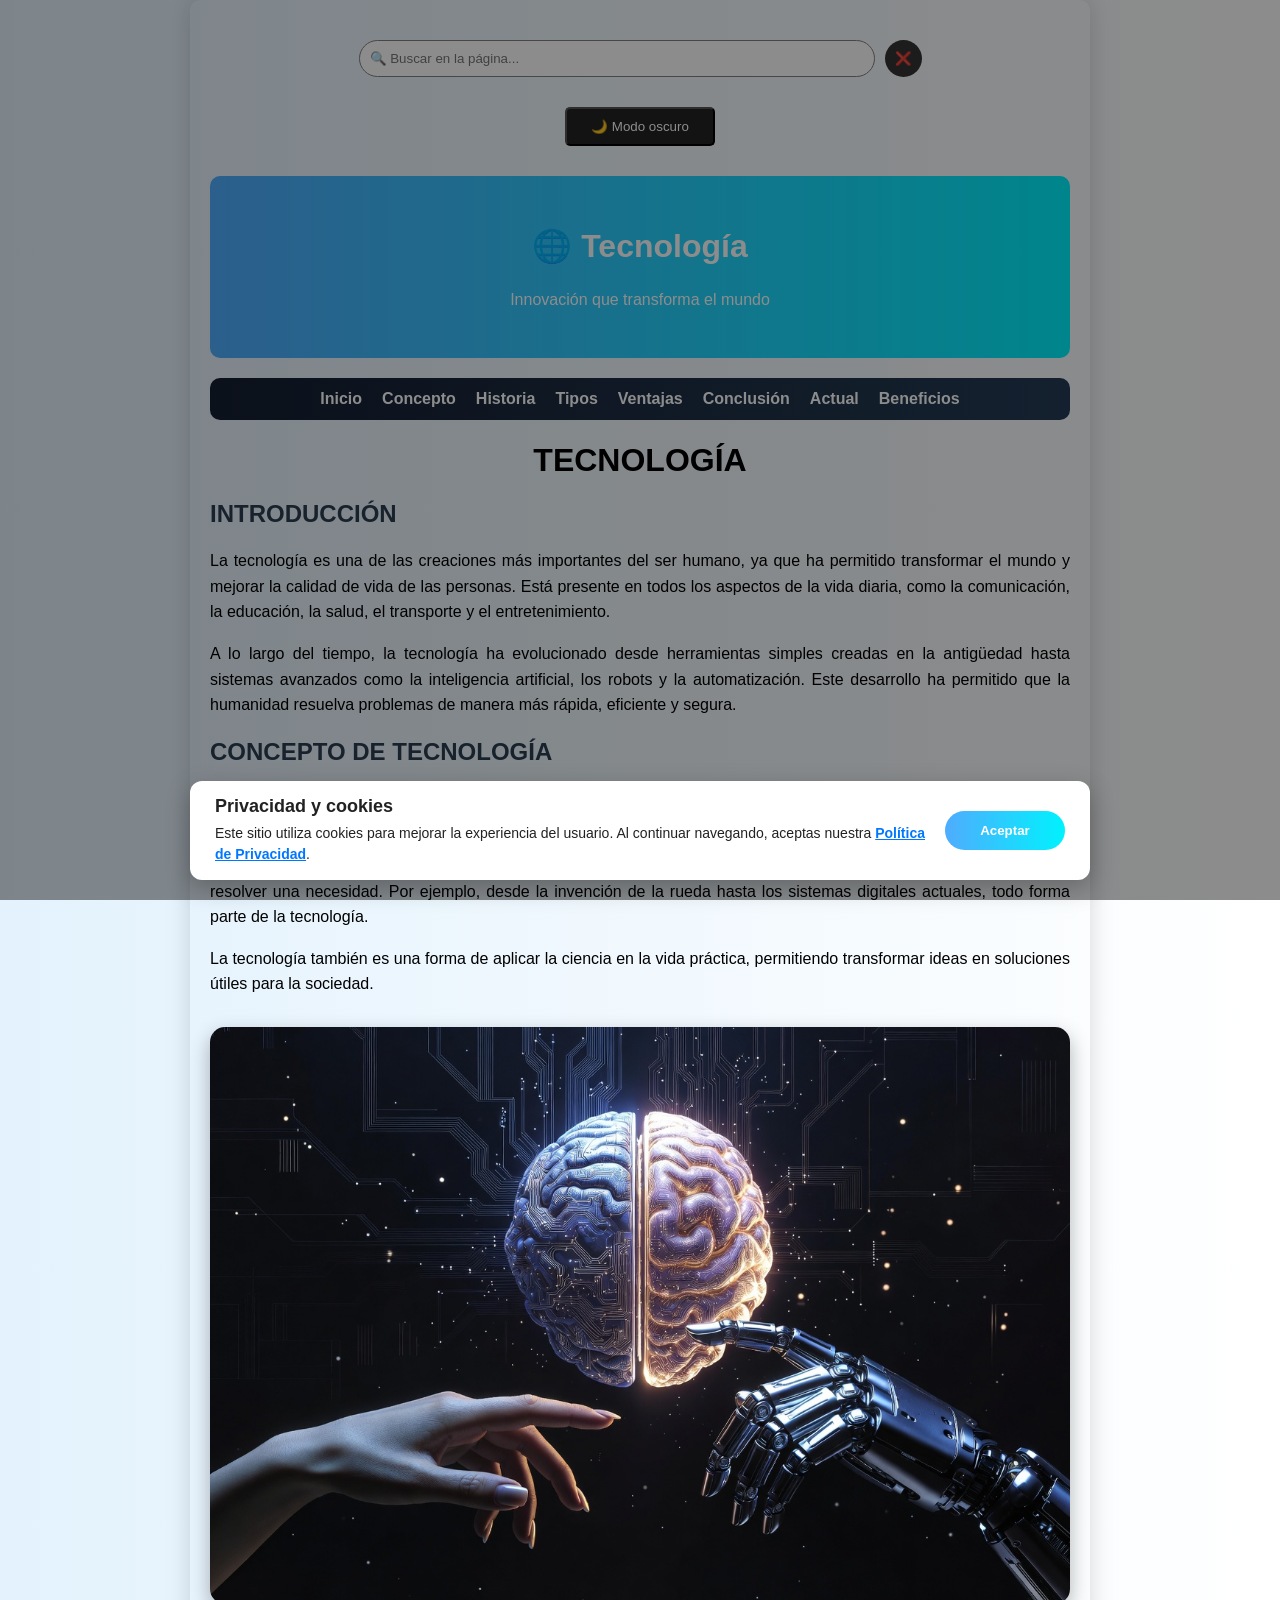
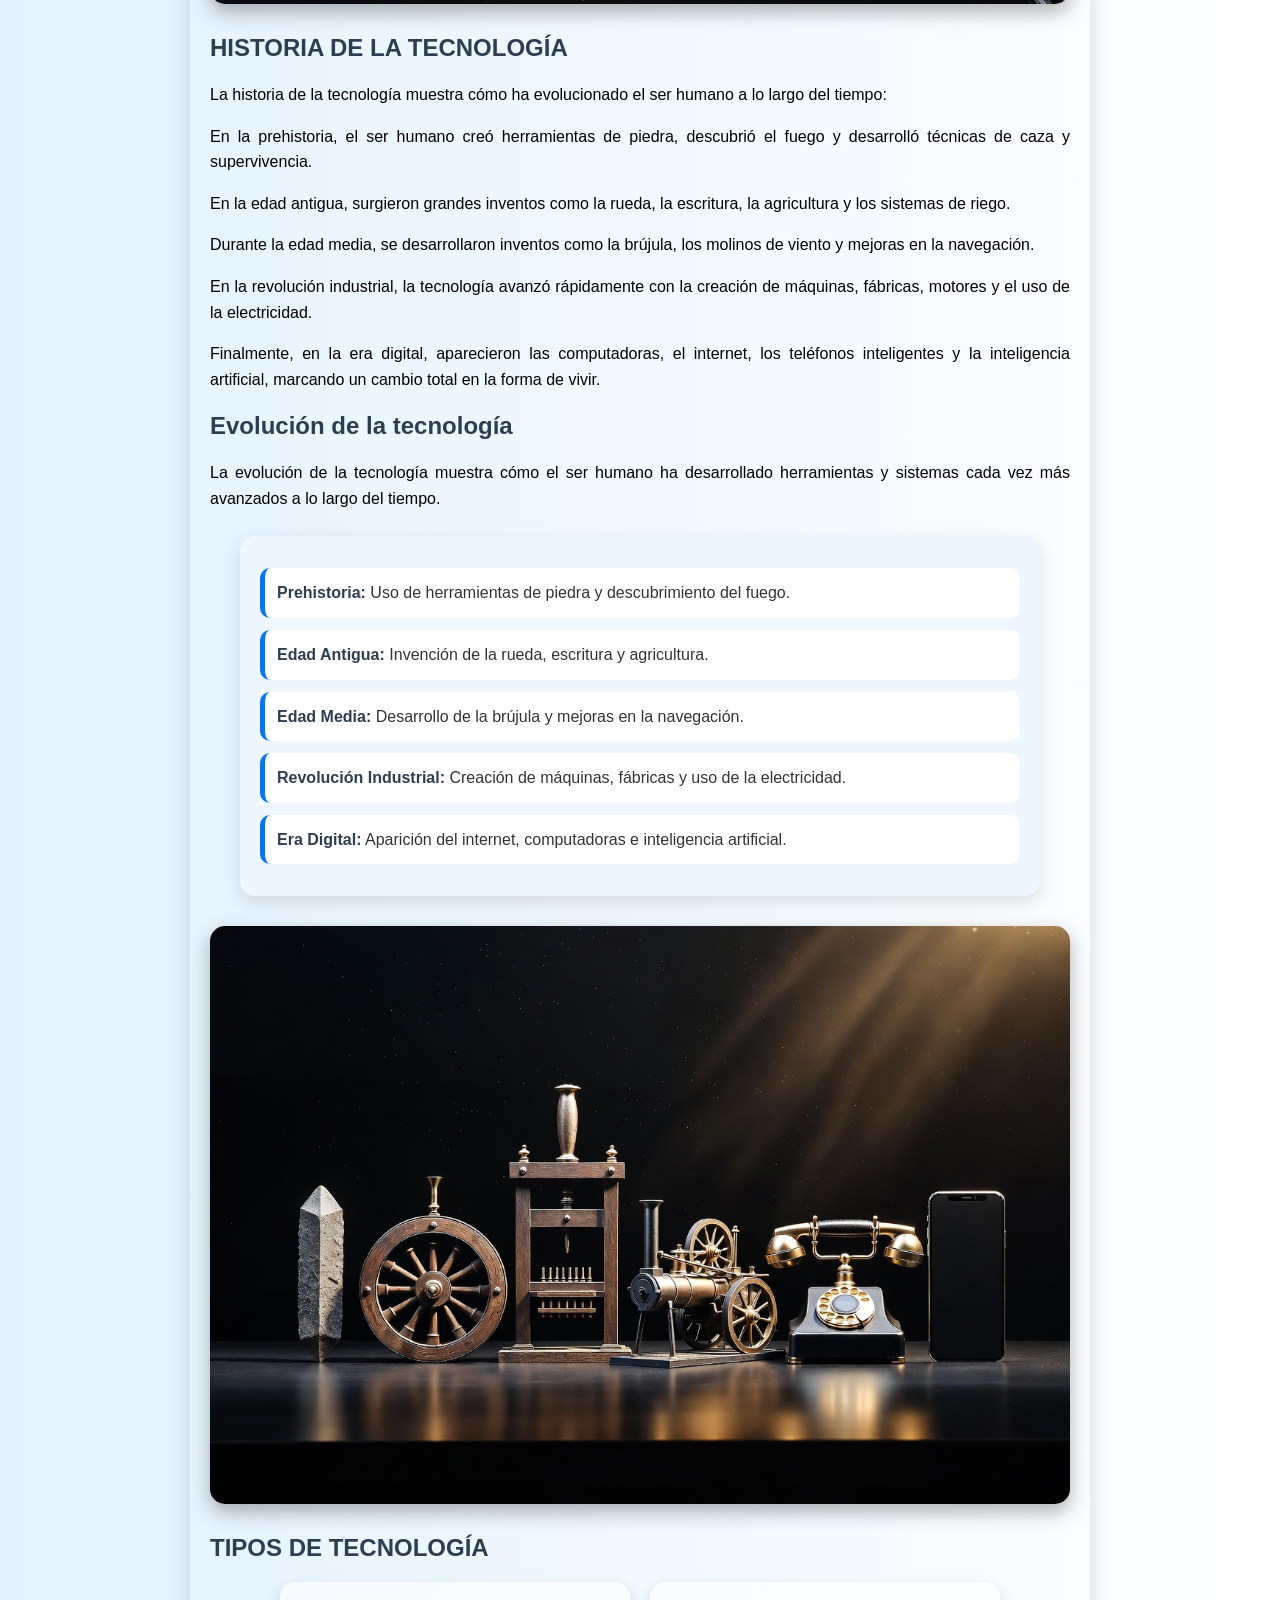
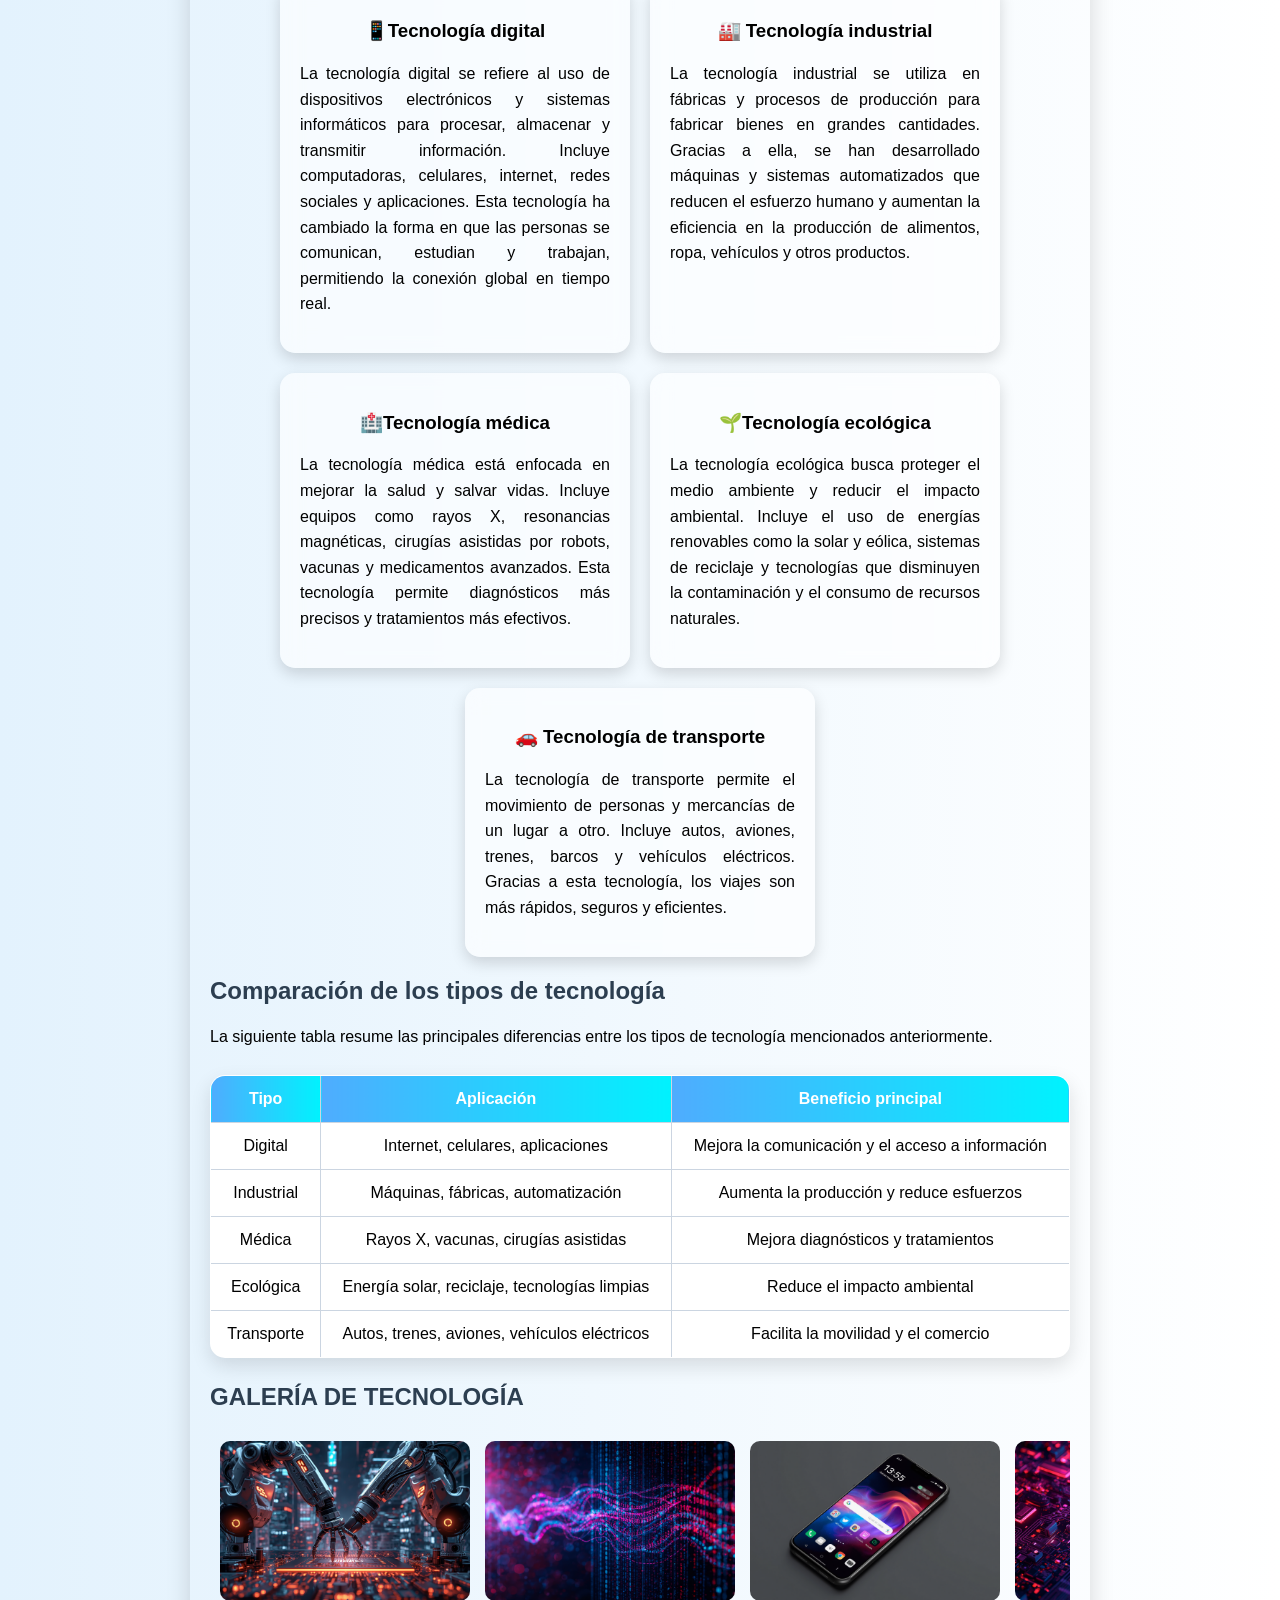
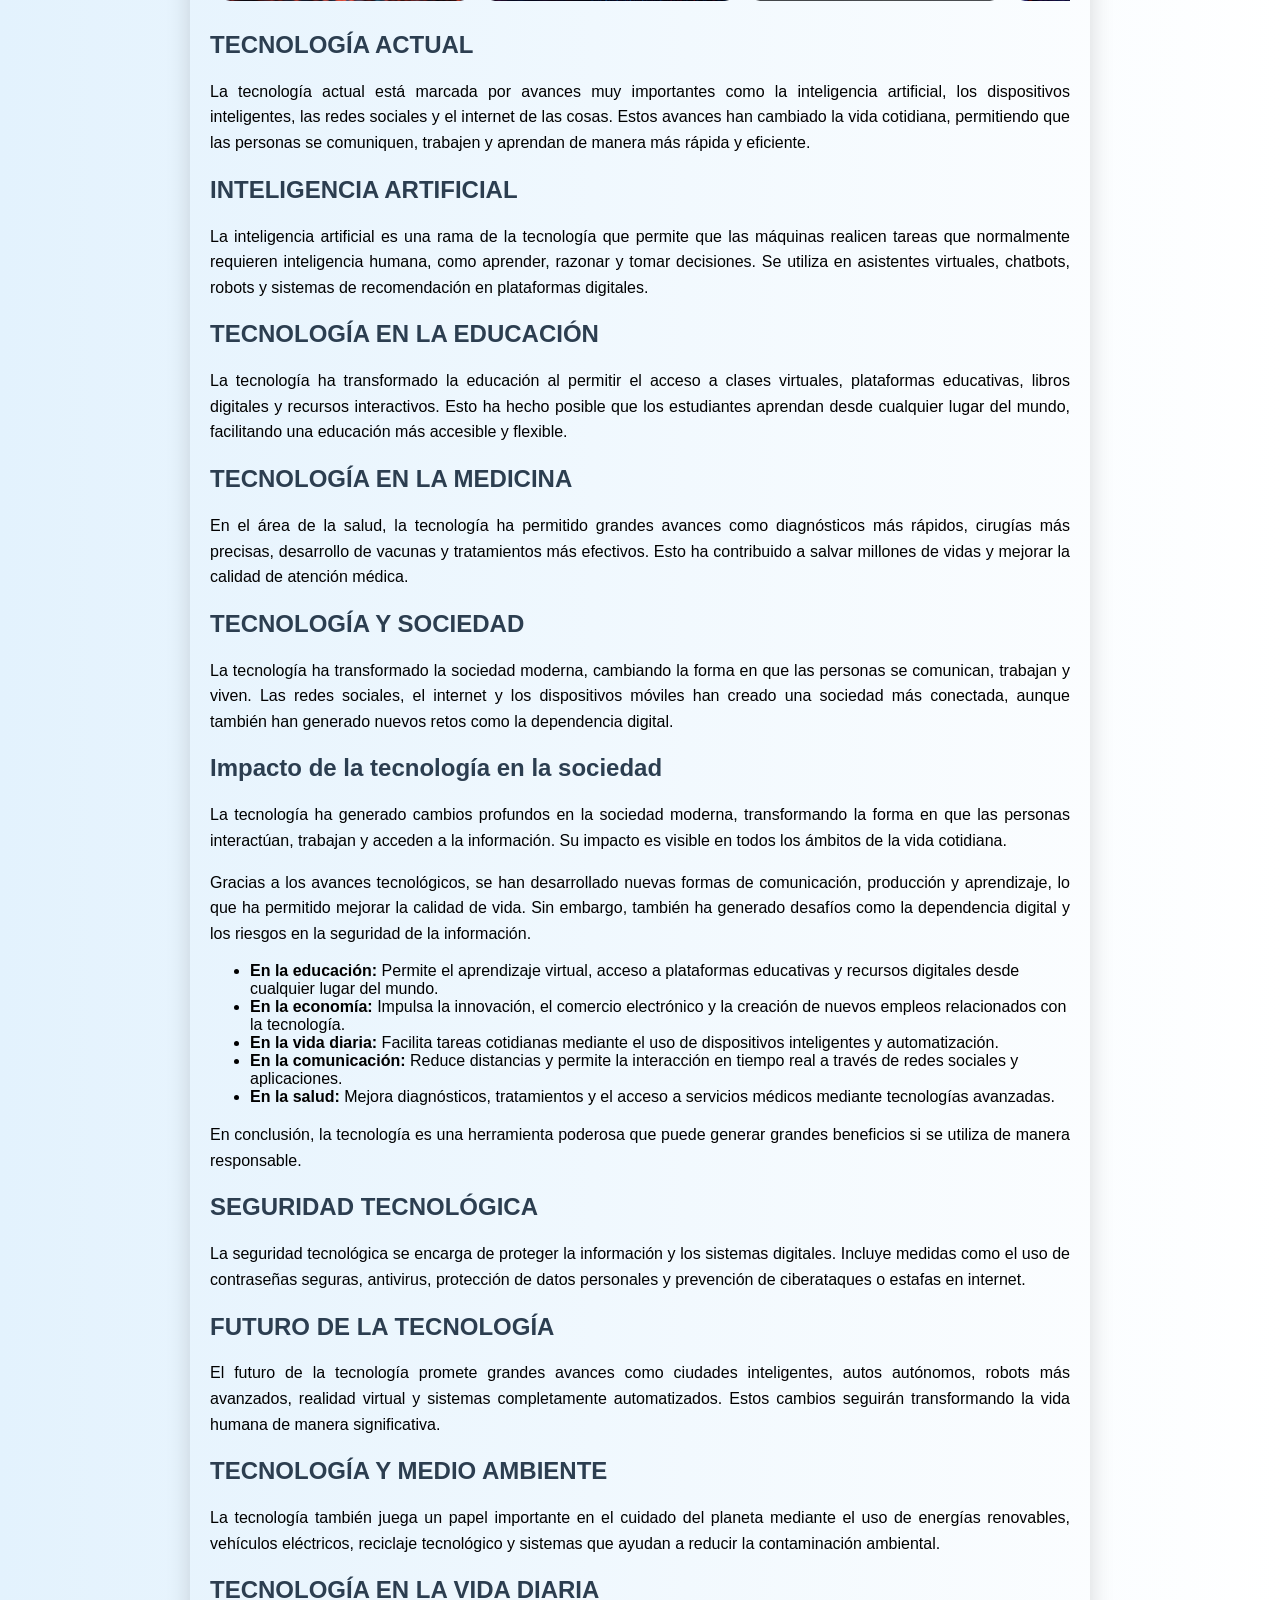
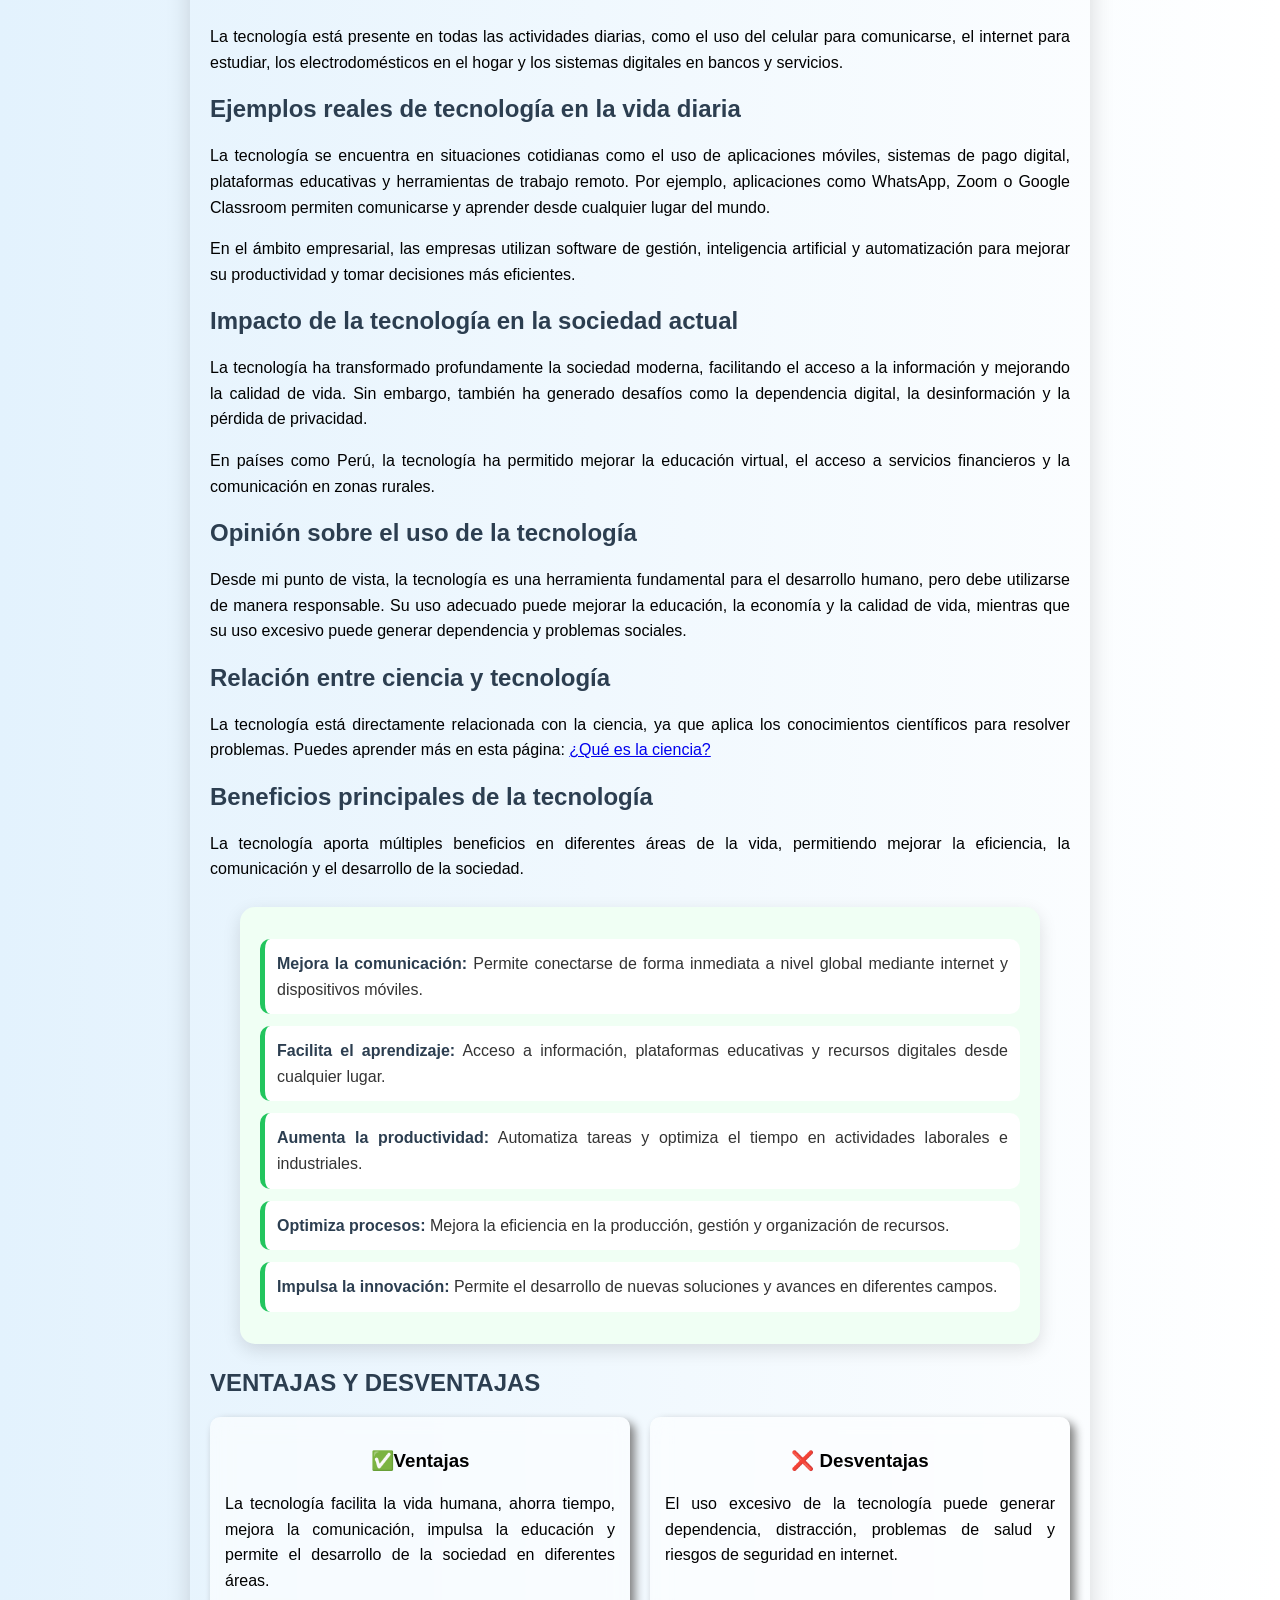
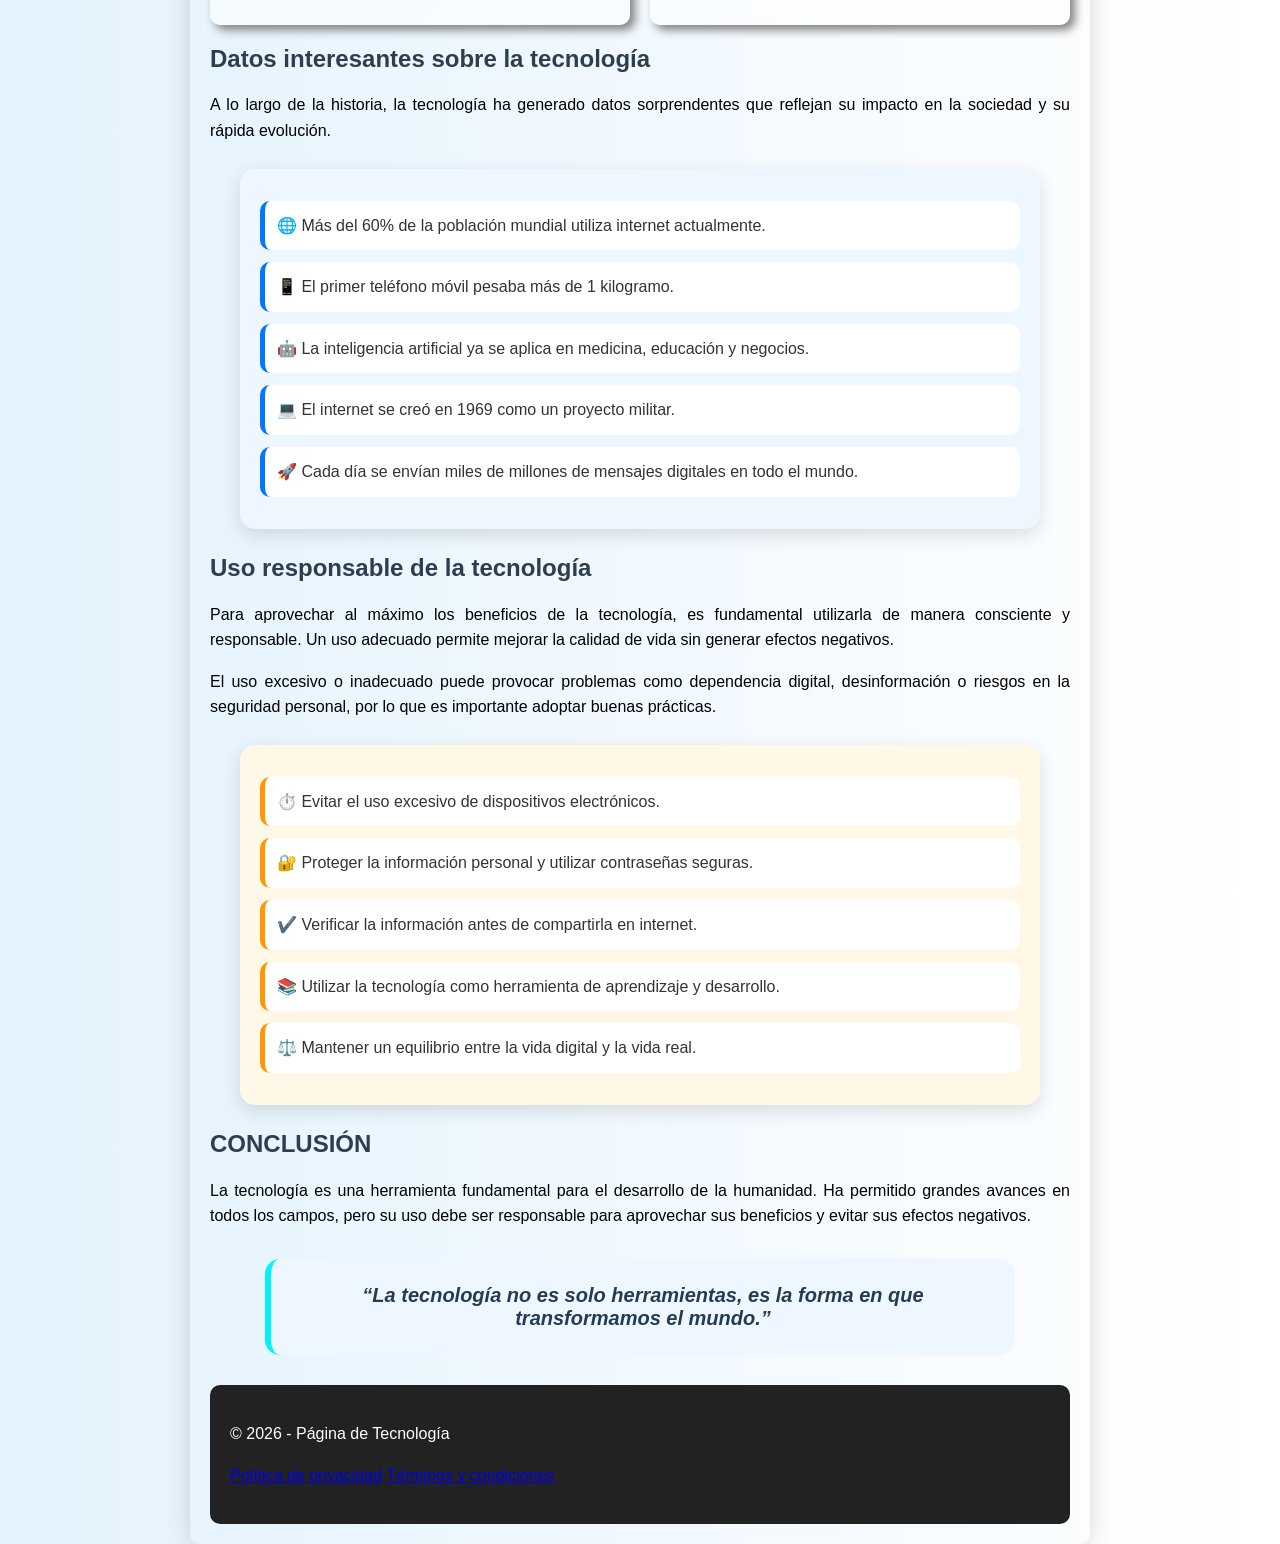
==== commit 87faaede: "Update index.html" ====
--- a/index.html
+++ b/index.html
@@ -77,13 +77,13 @@
 
     <h1 id="inicio">TECNOLOGÍA</h1>
     <h2>INTRODUCCIÓN</h2>
-    <P>La tecnología es una de las creaciones más importantes del ser humano, ya que ha permitido transformar el mundo y mejorar la calidad de vida de las personas. Está presente en todos los aspectos de la vida diaria, como la comunicación, la educación, la salud, el transporte y el entretenimiento.
-    </P>
-    <P>A lo largo del tiempo, la tecnología ha evolucionado desde herramientas simples creadas en la antigüedad hasta sistemas avanzados como la inteligencia artificial, los robots y la automatización. Este desarrollo ha permitido que la humanidad resuelva problemas de manera más rápida, eficiente y segura.</P>
+    <p>La tecnología es una de las creaciones más importantes del ser humano, ya que ha permitido transformar el mundo y mejorar la calidad de vida de las personas. Está presente en todos los aspectos de la vida diaria, como la comunicación, la educación, la salud, el transporte y el entretenimiento.
+    </p>
+    <p>A lo largo del tiempo, la tecnología ha evolucionado desde herramientas simples creadas en la antigüedad hasta sistemas avanzados como la inteligencia artificial, los robots y la automatización. Este desarrollo ha permitido que la humanidad resuelva problemas de manera más rápida, eficiente y segura.</p>
     <h2 id="concepto">CONCEPTO DE TECNOLOGÍA</h2>
-    <P>La tecnología es el conjunto de conocimientos científicos, técnicas, herramientas y procesos que el ser humano utiliza para diseñar, crear y mejorar productos, servicios y sistemas que facilitan la vida cotidiana.</P>
-    <P>No solo se trata de dispositivos electrónicos modernos, sino también de cualquier herramienta o método creado para resolver una necesidad. Por ejemplo, desde la invención de la rueda hasta los sistemas digitales actuales, todo forma parte de la tecnología.</P>
-    <P>La tecnología también es una forma de aplicar la ciencia en la vida práctica, permitiendo transformar ideas en soluciones útiles para la sociedad.</P>
+    <p>La tecnología es el conjunto de conocimientos científicos, técnicas, herramientas y procesos que el ser humano utiliza para diseñar, crear y mejorar productos, servicios y sistemas que facilitan la vida cotidiana.</p>
+    <p>No solo se trata de dispositivos electrónicos modernos, sino también de cualquier herramienta o método creado para resolver una necesidad. Por ejemplo, desde la invención de la rueda hasta los sistemas digitales actuales, todo forma parte de la tecnología.</p>
+    <p>La tecnología también es una forma de aplicar la ciencia en la vida práctica, permitiendo transformar ideas en soluciones útiles para la sociedad.</p>
     <div class="image">
         <img src="tecnologia.jpg" alt="Ejemplo de tecnología moderna en la vida diaria" loading="lazy">
     </div>
@@ -539,12 +539,17 @@
 
 </style>
 <script>
-function aceptarCookies() {
-    localStorage.setItem("cookiesAceptadas", "si");
-
-    const banner = document.getElementById("cookieBanner");
-    if (banner) banner.style.display = "none";
-}
+document.addEventListener("DOMContentLoaded", function() {
+
+    // modo oscuro
+    if (localStorage.getItem("modo") === "oscuro"){
+        document.body.classList.add("dark");
+    }
+
+    // forzar arriba
+    window.scrollTo(0, 0);
+
+});
 </script>
 
 </script>
--- a/tecnologia.css
+++ b/tecnologia.css
@@ -9,7 +9,7 @@
     border-radius: 10px;
     background: linear-gradient(to right, #e3f2fd, #ffffff);
     -webkit-font-smoothing: antialiased;
-    backdrop-filter: blur(6px);
+    
     transition: background 0.4s, color 0.4s;
 }
 .header {
